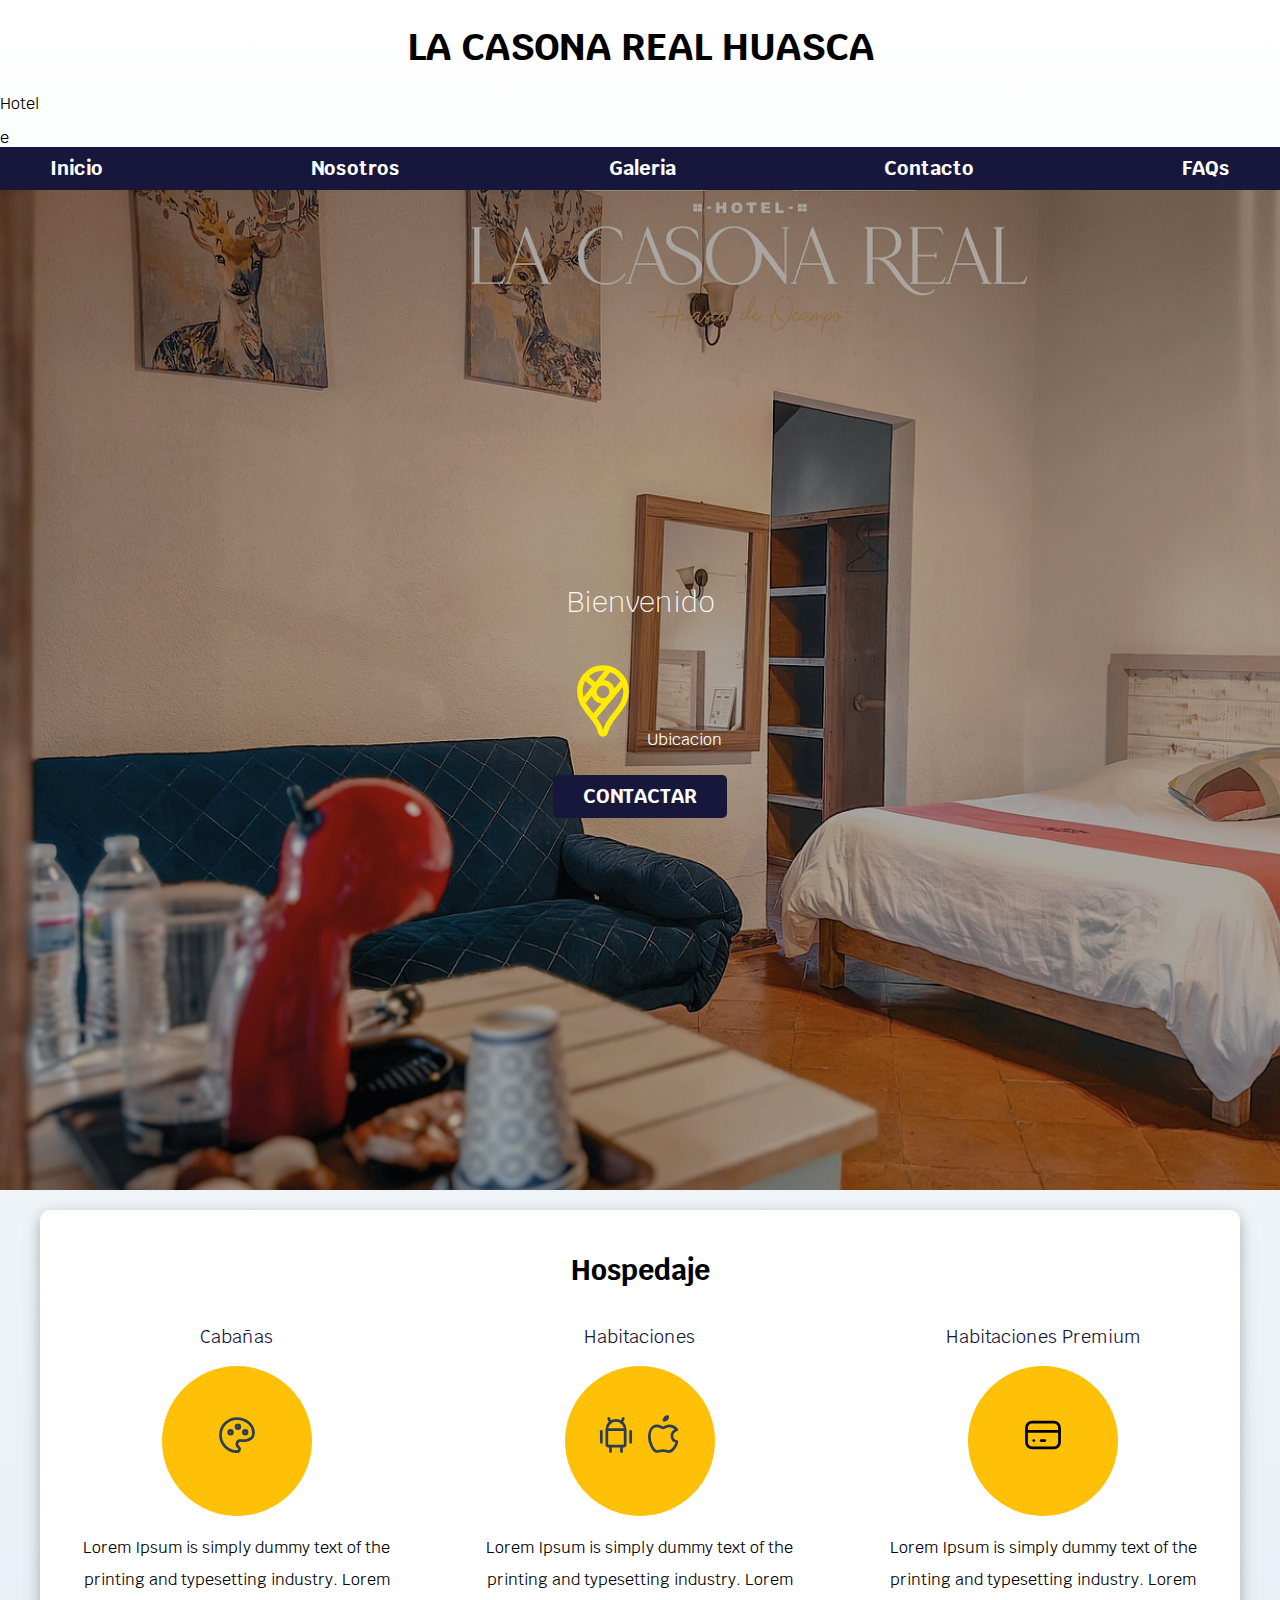
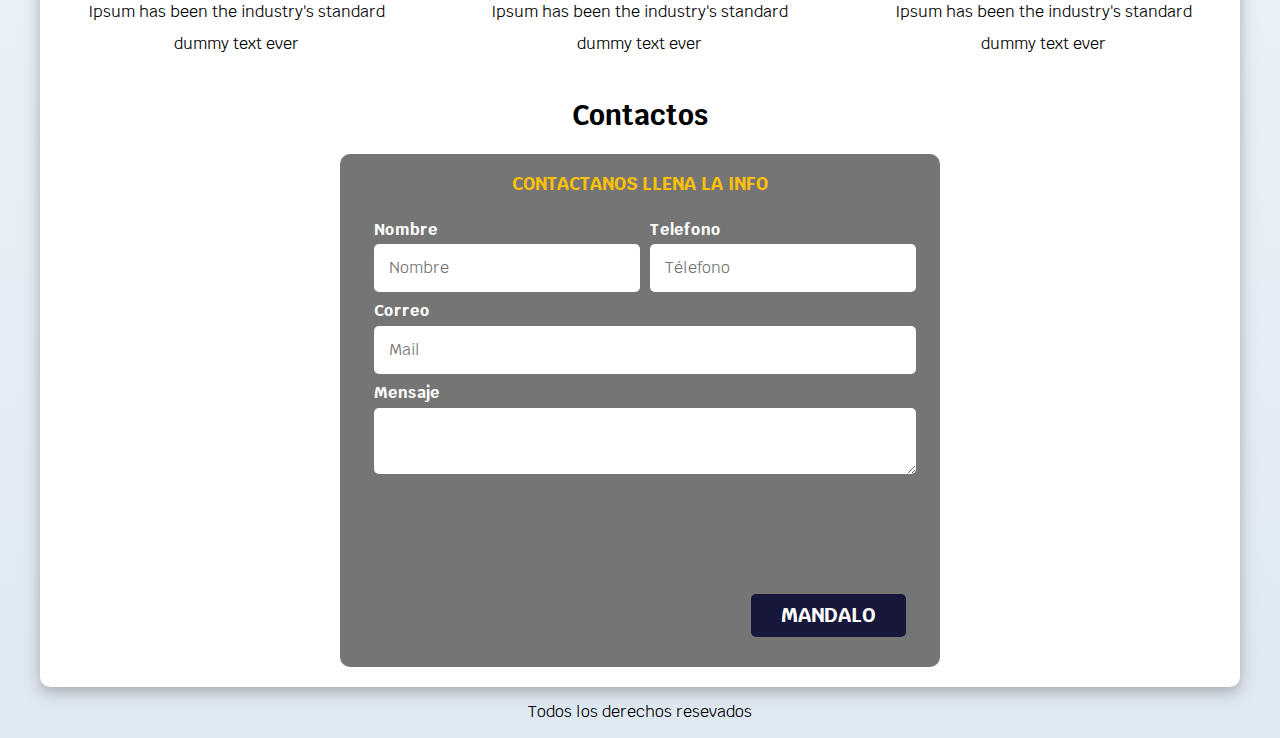
==== hotel/index.html @ 0df0839e "prmer" ====
<!DOCTYPE html>
<html lang="en">

<head>
    <meta charset="UTF-8">
    <meta name="viewport" content="width=device-width, initial-scale=1.0">
    <title>Diseñador Freelancer</title>
    <link rel="preload" href="normalice.css" as="style">
    <link rel="stylesheet" href="normalice.css">
    <link rel="preconnect" href="https://fonts.googleapis.com">
    <link rel="preconnect" href="https://fonts.gstatic.com" crossorigin>
    <link href="https://fonts.googleapis.com/css2?family=Krub:wght@400;700&display=swap" rel="stylesheet">
    <link rel="preload" href="css/stylo.css" as="style">
    <!-- para que cargue los estilos mas rapido -->
    <link rel="stylesheet" href="css/stylo.css">
    <link href="https://fonts.googleapis.com/css2?family=Krub:wght@400;700&display=swap" rel="stylesheet">

</head>

<body>
    <header>
        <h1 class="titulo">LA CASONA REAL HUASCA<span> </span></h1>
        <p>Hotel</p>e
    </header>
    <div class="nav-bg">
        <nav class="navegacion-principal contenedor">
            <a href="#">Inicio</a>
            <a href="Nosotros.html">Nosotros</a>
            <a href="#">Galeria</a>
            <a href="#">Contacto</a>
            <a href="">FAQs</a>
        </nav>
    </div>


    <section class="hero">
        <div class="contenido-hero">
            <h2 class="dist">Bienvenido</h2>
            <div class="ubicacion">
                <p><svg xmlns="http://www.w3.org/2000/svg" class="icon icon-tabler icon-tabler-brand-google-maps" width="88" height="88" viewBox="0 0 24 24" stroke-width="1.5" stroke="#ffec00" fill="none" stroke-linecap="round" stroke-linejoin="round">
                <path stroke="none" d="M0 0h24v24H0z" fill="none"/>
                <path d="M12 9.5m-2.5 0a2.5 2.5 0 1 0 5 0a2.5 2.5 0 1 0 -5 0" />
                <path d="M6.428 12.494l7.314 -9.252" />
                <path d="M10.002 7.935l-2.937 -2.545" />
                <path d="M17.693 6.593l-8.336 9.979" />
                <path d="M17.591 6.376c.472 .907 .715 1.914 .709 2.935a7.263 7.263 0 0 1 -.72 3.18a19.085 19.085 0 0 1 -2.089 3c-.784 .933 -1.49 1.93 -2.11 2.98c-.314 .62 -.568 1.27 -.757 1.938c-.121 .36 -.277 .591 -.622 .591c-.315 0 -.463 -.136 -.626 -.593a10.595 10.595 0 0 0 -.779 -1.978a18.18 18.18 0 0 0 -1.423 -2.091c-.877 -1.184 -2.179 -2.535 -2.853 -4.071a7.077 7.077 0 0 1 -.621 -2.967a6.226 6.226 0 0 1 1.476 -4.055a6.25 6.25 0 0 1 4.811 -2.245a6.462 6.462 0 0 1 1.918 .284a6.255 6.255 0 0 1 3.686 3.092z" />
              </svg>Ubicacion </p>
            </div>

            <a class="boton" href="#">Contactar</a>
        </div>

    </section>
    <div class="kim">
        <main class="contenedor sombra">

            <h2>Hospedaje</h2>
            <div class="servicios">
                <section class="servicio">
                    <h3>Cabañas</h3>
                    <div class="iconos">
                        <p><svg xmlns="http://www.w3.org/2000/svg" class="icon icon-tabler icon-tabler-palette" width="44" height="44" viewBox="0 0 24 24" stroke-width="1.5" stroke="#2c3e50" fill="none" stroke-linecap="round" stroke-linejoin="round">
                <path stroke="none" d="M0 0h24v24H0z" fill="none"/>
                <path d="M12 21a9 9 0 0 1 0 -18c4.97 0 9 3.582 9 8c0 1.06 -.474 2.078 -1.318 2.828c-.844 .75 -1.989 1.172 -3.182 1.172h-2.5a2 2 0 0 0 -1 3.75a1.3 1.3 0 0 1 -1 2.25" />
                <path d="M8.5 10.5m-1 0a1 1 0 1 0 2 0a1 1 0 1 0 -2 0" />
                <path d="M12.5 7.5m-1 0a1 1 0 1 0 2 0a1 1 0 1 0 -2 0" />
                <path d="M16.5 10.5m-1 0a1 1 0 1 0 2 0a1 1 0 1 0 -2 0" />
              </svg></p>
                    </div>
                    <p>Lorem Ipsum is simply dummy text of the printing and typesetting industry. Lorem Ipsum has been the industry's standard dummy text ever </p>
                </section>
                <section class="servicio">
                    <h3>Habitaciones</h3>
                    <div class="iconos">
                        <p><svg xmlns="http://www.w3.org/2000/svg" class="icon icon-tabler icon-tabler-brand-android" width="44" height="44" viewBox="0 0 24 24" stroke-width="1.5" stroke="#2c3e50" fill="none" stroke-linecap="round" stroke-linejoin="round">
                <path stroke="none" d="M0 0h24v24H0z" fill="none"/>
                <path d="M4 10l0 6" />
                <path d="M20 10l0 6" />
                <path d="M7 9h10v8a1 1 0 0 1 -1 1h-8a1 1 0 0 1 -1 -1v-8a5 5 0 0 1 10 0" />
                <path d="M8 3l1 2" />
                <path d="M16 3l-1 2" />
                <path d="M9 18l0 3" />
                <path d="M15 18l0 3" />
              </svg>

                            <svg xmlns="http://www.w3.org/2000/svg" class="icon icon-tabler icon-tabler-brand-apple" width="44" height="44" viewBox="0 0 24 24" stroke-width="1.5" stroke="#2c3e50" fill="none" stroke-linecap="round" stroke-linejoin="round">
                <path stroke="none" d="M0 0h24v24H0z" fill="none"/>
                <path d="M8.286 7.008c-3.216 0 -4.286 3.23 -4.286 5.92c0 3.229 2.143 8.072 4.286 8.072c1.165 -.05 1.799 -.538 3.214 -.538c1.406 0 1.607 .538 3.214 .538s4.286 -3.229 4.286 -5.381c-.03 -.011 -2.649 -.434 -2.679 -3.23c-.02 -2.335 2.589 -3.179 2.679 -3.228c-1.096 -1.606 -3.162 -2.113 -3.75 -2.153c-1.535 -.12 -3.032 1.077 -3.75 1.077c-.729 0 -2.036 -1.077 -3.214 -1.077z" />
                <path d="M12 4a2 2 0 0 0 2 -2a2 2 0 0 0 -2 2" />
              </svg>
                        </p>
                    </div>
                    <p>Lorem Ipsum is simply dummy text of the printing and typesetting industry. Lorem Ipsum has been the industry's standard dummy text ever </p>
                </section>
                <section class="servicio">
                    <h3>Habitaciones Premium</h3>
                    <div class="iconos">
                        <p><svg xmlns="http://www.w3.org/2000/svg" class="icon icon-tabler icon-tabler-credit-card" width="44" height="44" viewBox="0 0 24 24" stroke-width="1.5" stroke="#000000" fill="none" stroke-linecap="round" stroke-linejoin="round">
                <path stroke="none" d="M0 0h24v24H0z" fill="none"/>
                <path d="M3 5m0 3a3 3 0 0 1 3 -3h12a3 3 0 0 1 3 3v8a3 3 0 0 1 -3 3h-12a3 3 0 0 1 -3 -3z" />
                <path d="M3 10l18 0" />
                <path d="M7 15l.01 0" />
                <path d="M11 15l2 0" />
              </svg></p>
                    </div>
                    <p>Lorem Ipsum is simply dummy text of the printing and typesetting industry. Lorem Ipsum has been the industry's standard dummy text ever </p>
                </section>
            </div>


            <section>
                <h2>Contactos</h2>


                <form class="formulario">

                    <fieldset>
                        <legend>Contactanos llena la info</legend>
                        <div class="contenedor-campos">
                            <div class="campo">
                                <label>Nombre</label>
                                <input class="input-text" type="text" placeholder="Nombre">
                            </div>
                            <div class="campo">
                                <label>Telefono</label>
                                <input class="input-text" type="Number" placeholder="Télefono">
                            </div>
                            <div class="campo">
                                <label>Correo</label>
                                <input class="input-text" type="email" placeholder="Mail">
                            </div>
                            <div class="campo">

                                <label for="">Mensaje</label>
                                <textarea class="input-text"></textarea>
                            </div>

                        </div>
                        <div class="alinear-derecha flex">

                            <input class="boton w-100 " type="submit" value="Mandalo">
                            <!-- usando submit puedes hacer un  boton-->
                        </div>


                    </fieldset>

                </form>



            </section>

        </main>
    </div>

    <footer class="footer">
        <p>Todos los derechos resevados</p>
    </footer>


</body>

</html>
---- hotel/normalice.css ----
/*! normalize.css v8.0.1 | MIT License | github.com/necolas/normalize.css */


/* Document
   ========================================================================== */


/**
 * 1. Correct the line height in all browsers.
 * 2. Prevent adjustments of font size after orientation changes in iOS.
 */

html {
    line-height: 1.15;
    /* 1 */
    -webkit-text-size-adjust: 100%;
    /* 2 */
}


/* Sections
     ========================================================================== */


/**
   * Remove the margin in all browsers.
   */

body {
    margin: 0;
}


/**
   * Render the `main` element consistently in IE.
   */

main {
    display: block;
}


/**
   * Correct the font size and margin on `h1` elements within `section` and
   * `article` contexts in Chrome, Firefox, and Safari.
   */

h1 {
    font-size: 2em;
    margin: 0.67em 0;
}


/* Grouping content
     ========================================================================== */


/**
   * 1. Add the correct box sizing in Firefox.
   * 2. Show the overflow in Edge and IE.
   */

hr {
    box-sizing: content-box;
    /* 1 */
    height: 0;
    /* 1 */
    overflow: visible;
    /* 2 */
}


/**
   * 1. Correct the inheritance and scaling of font size in all browsers.
   * 2. Correct the odd `em` font sizing in all browsers.
   */

pre {
    font-family: monospace, monospace;
    /* 1 */
    font-size: 1em;
    /* 2 */
}


/* Text-level semantics
     ========================================================================== */


/**
   * Remove the gray background on active links in IE 10.
   */

a {
    background-color: transparent;
}


/**
   * 1. Remove the bottom border in Chrome 57-
   * 2. Add the correct text decoration in Chrome, Edge, IE, Opera, and Safari.
   */

abbr[title] {
    border-bottom: none;
    /* 1 */
    text-decoration: underline;
    /* 2 */
    text-decoration: underline dotted;
    /* 2 */
}


/**
   * Add the correct font weight in Chrome, Edge, and Safari.
   */

b,
strong {
    font-weight: bolder;
}


/**
   * 1. Correct the inheritance and scaling of font size in all browsers.
   * 2. Correct the odd `em` font sizing in all browsers.
   */

code,
kbd,
samp {
    font-family: monospace, monospace;
    /* 1 */
    font-size: 1em;
    /* 2 */
}


/**
   * Add the correct font size in all browsers.
   */

small {
    font-size: 80%;
}


/**
   * Prevent `sub` and `sup` elements from affecting the line height in
   * all browsers.
   */

sub,
sup {
    font-size: 75%;
    line-height: 0;
    position: relative;
    vertical-align: baseline;
}

sub {
    bottom: -0.25em;
}

sup {
    top: -0.5em;
}


/* Embedded content
     ========================================================================== */


/**
   * Remove the border on images inside links in IE 10.
   */

img {
    border-style: none;
}


/* Forms
     ========================================================================== */


/**
   * 1. Change the font styles in all browsers.
   * 2. Remove the margin in Firefox and Safari.
   */

button,
input,
optgroup,
select,
textarea {
    font-family: inherit;
    /* 1 */
    font-size: 100%;
    /* 1 */
    line-height: 1.15;
    /* 1 */
    margin: 0;
    /* 2 */
}


/**
   * Show the overflow in IE.
   * 1. Show the overflow in Edge.
   */

button,
input {
    /* 1 */
    overflow: visible;
}


/**
   * Remove the inheritance of text transform in Edge, Firefox, and IE.
   * 1. Remove the inheritance of text transform in Firefox.
   */

button,
select {
    /* 1 */
    text-transform: none;
}


/**
   * Correct the inability to style clickable types in iOS and Safari.
   */

button,
[type="button"],
[type="reset"],
[type="submit"] {
    -webkit-appearance: button;
}


/**
   * Remove the inner border and padding in Firefox.
   */

button::-moz-focus-inner,
[type="button"]::-moz-focus-inner,
[type="reset"]::-moz-focus-inner,
[type="submit"]::-moz-focus-inner {
    border-style: none;
    padding: 0;
}


/**
   * Restore the focus styles unset by the previous rule.
   */

button:-moz-focusring,
[type="button"]:-moz-focusring,
[type="reset"]:-moz-focusring,
[type="submit"]:-moz-focusring {
    outline: 1px dotted ButtonText;
}


/**
   * Correct the padding in Firefox.
   */

fieldset {
    padding: 0.35em 0.75em 0.625em;
}


/**
   * 1. Correct the text wrapping in Edge and IE.
   * 2. Correct the color inheritance from `fieldset` elements in IE.
   * 3. Remove the padding so developers are not caught out when they zero out
   *    `fieldset` elements in all browsers.
   */

legend {
    box-sizing: border-box;
    /* 1 */
    color: inherit;
    /* 2 */
    display: table;
    /* 1 */
    max-width: 100%;
    /* 1 */
    padding: 0;
    /* 3 */
    white-space: normal;
    /* 1 */
}


/**
   * Add the correct vertical alignment in Chrome, Firefox, and Opera.
   */

progress {
    vertical-align: baseline;
}


/**
   * Remove the default vertical scrollbar in IE 10+.
   */

textarea {
    overflow: auto;
}


/**
   * 1. Add the correct box sizing in IE 10.
   * 2. Remove the padding in IE 10.
   */

[type="checkbox"],
[type="radio"] {
    box-sizing: border-box;
    /* 1 */
    padding: 0;
    /* 2 */
}


/**
   * Correct the cursor style of increment and decrement buttons in Chrome.
   */

[type="number"]::-webkit-inner-spin-button,
[type="number"]::-webkit-outer-spin-button {
    height: auto;
}


/**
   * 1. Correct the odd appearance in Chrome and Safari.
   * 2. Correct the outline style in Safari.
   */

[type="search"] {
    -webkit-appearance: textfield;
    /* 1 */
    outline-offset: -2px;
    /* 2 */
}


/**
   * Remove the inner padding in Chrome and Safari on macOS.
   */

[type="search"]::-webkit-search-decoration {
    -webkit-appearance: none;
}


/**
   * 1. Correct the inability to style clickable types in iOS and Safari.
   * 2. Change font properties to `inherit` in Safari.
   */

 ::-webkit-file-upload-button {
    -webkit-appearance: button;
    /* 1 */
    font: inherit;
    /* 2 */
}


/* Interactive
     ========================================================================== */


/*
   * Add the correct display in Edge, IE 10+, and Firefox.
   */

details {
    display: block;
}


/*
   * Add the correct display in all browsers.
   */

summary {
    display: list-item;
}


/* Misc
     ========================================================================== */


/**
   * Add the correct display in IE 10+.
   */

template {
    display: none;
}


/**
   * Add the correct display in IE 10.
   */

[hidden] {
    display: none;
}
---- hotel/normalice.css ----
/*! normalize.css v8.0.1 | MIT License | github.com/necolas/normalize.css */


/* Document
   ========================================================================== */


/**
 * 1. Correct the line height in all browsers.
 * 2. Prevent adjustments of font size after orientation changes in iOS.
 */

html {
    line-height: 1.15;
    /* 1 */
    -webkit-text-size-adjust: 100%;
    /* 2 */
}


/* Sections
     ========================================================================== */


/**
   * Remove the margin in all browsers.
   */

body {
    margin: 0;
}


/**
   * Render the `main` element consistently in IE.
   */

main {
    display: block;
}


/**
   * Correct the font size and margin on `h1` elements within `section` and
   * `article` contexts in Chrome, Firefox, and Safari.
   */

h1 {
    font-size: 2em;
    margin: 0.67em 0;
}


/* Grouping content
     ========================================================================== */


/**
   * 1. Add the correct box sizing in Firefox.
   * 2. Show the overflow in Edge and IE.
   */

hr {
    box-sizing: content-box;
    /* 1 */
    height: 0;
    /* 1 */
    overflow: visible;
    /* 2 */
}


/**
   * 1. Correct the inheritance and scaling of font size in all browsers.
   * 2. Correct the odd `em` font sizing in all browsers.
   */

pre {
    font-family: monospace, monospace;
    /* 1 */
    font-size: 1em;
    /* 2 */
}


/* Text-level semantics
     ========================================================================== */


/**
   * Remove the gray background on active links in IE 10.
   */

a {
    background-color: transparent;
}


/**
   * 1. Remove the bottom border in Chrome 57-
   * 2. Add the correct text decoration in Chrome, Edge, IE, Opera, and Safari.
   */

abbr[title] {
    border-bottom: none;
    /* 1 */
    text-decoration: underline;
    /* 2 */
    text-decoration: underline dotted;
    /* 2 */
}


/**
   * Add the correct font weight in Chrome, Edge, and Safari.
   */

b,
strong {
    font-weight: bolder;
}


/**
   * 1. Correct the inheritance and scaling of font size in all browsers.
   * 2. Correct the odd `em` font sizing in all browsers.
   */

code,
kbd,
samp {
    font-family: monospace, monospace;
    /* 1 */
    font-size: 1em;
    /* 2 */
}


/**
   * Add the correct font size in all browsers.
   */

small {
    font-size: 80%;
}


/**
   * Prevent `sub` and `sup` elements from affecting the line height in
   * all browsers.
   */

sub,
sup {
    font-size: 75%;
    line-height: 0;
    position: relative;
    vertical-align: baseline;
}

sub {
    bottom: -0.25em;
}

sup {
    top: -0.5em;
}


/* Embedded content
     ========================================================================== */


/**
   * Remove the border on images inside links in IE 10.
   */

img {
    border-style: none;
}


/* Forms
     ========================================================================== */


/**
   * 1. Change the font styles in all browsers.
   * 2. Remove the margin in Firefox and Safari.
   */

button,
input,
optgroup,
select,
textarea {
    font-family: inherit;
    /* 1 */
    font-size: 100%;
    /* 1 */
    line-height: 1.15;
    /* 1 */
    margin: 0;
    /* 2 */
}


/**
   * Show the overflow in IE.
   * 1. Show the overflow in Edge.
   */

button,
input {
    /* 1 */
    overflow: visible;
}


/**
   * Remove the inheritance of text transform in Edge, Firefox, and IE.
   * 1. Remove the inheritance of text transform in Firefox.
   */

button,
select {
    /* 1 */
    text-transform: none;
}


/**
   * Correct the inability to style clickable types in iOS and Safari.
   */

button,
[type="button"],
[type="reset"],
[type="submit"] {
    -webkit-appearance: button;
}


/**
   * Remove the inner border and padding in Firefox.
   */

button::-moz-focus-inner,
[type="button"]::-moz-focus-inner,
[type="reset"]::-moz-focus-inner,
[type="submit"]::-moz-focus-inner {
    border-style: none;
    padding: 0;
}


/**
   * Restore the focus styles unset by the previous rule.
   */

button:-moz-focusring,
[type="button"]:-moz-focusring,
[type="reset"]:-moz-focusring,
[type="submit"]:-moz-focusring {
    outline: 1px dotted ButtonText;
}


/**
   * Correct the padding in Firefox.
   */

fieldset {
    padding: 0.35em 0.75em 0.625em;
}


/**
   * 1. Correct the text wrapping in Edge and IE.
   * 2. Correct the color inheritance from `fieldset` elements in IE.
   * 3. Remove the padding so developers are not caught out when they zero out
   *    `fieldset` elements in all browsers.
   */

legend {
    box-sizing: border-box;
    /* 1 */
    color: inherit;
    /* 2 */
    display: table;
    /* 1 */
    max-width: 100%;
    /* 1 */
    padding: 0;
    /* 3 */
    white-space: normal;
    /* 1 */
}


/**
   * Add the correct vertical alignment in Chrome, Firefox, and Opera.
   */

progress {
    vertical-align: baseline;
}


/**
   * Remove the default vertical scrollbar in IE 10+.
   */

textarea {
    overflow: auto;
}


/**
   * 1. Add the correct box sizing in IE 10.
   * 2. Remove the padding in IE 10.
   */

[type="checkbox"],
[type="radio"] {
    box-sizing: border-box;
    /* 1 */
    padding: 0;
    /* 2 */
}


/**
   * Correct the cursor style of increment and decrement buttons in Chrome.
   */

[type="number"]::-webkit-inner-spin-button,
[type="number"]::-webkit-outer-spin-button {
    height: auto;
}


/**
   * 1. Correct the odd appearance in Chrome and Safari.
   * 2. Correct the outline style in Safari.
   */

[type="search"] {
    -webkit-appearance: textfield;
    /* 1 */
    outline-offset: -2px;
    /* 2 */
}


/**
   * Remove the inner padding in Chrome and Safari on macOS.
   */

[type="search"]::-webkit-search-decoration {
    -webkit-appearance: none;
}


/**
   * 1. Correct the inability to style clickable types in iOS and Safari.
   * 2. Change font properties to `inherit` in Safari.
   */

 ::-webkit-file-upload-button {
    -webkit-appearance: button;
    /* 1 */
    font: inherit;
    /* 2 */
}


/* Interactive
     ========================================================================== */


/*
   * Add the correct display in Edge, IE 10+, and Firefox.
   */

details {
    display: block;
}


/*
   * Add the correct display in all browsers.
   */

summary {
    display: list-item;
}


/* Misc
     ========================================================================== */


/**
   * Add the correct display in IE 10+.
   */

template {
    display: none;
}


/**
   * Add the correct display in IE 10.
   */

[hidden] {
    display: none;
}
---- hotel/css/stylo.css ----
:root {
    --blanco: #ffffff;
    --oscuro: #212121;
    --primario: #FFC107;
    --secundario: hwb(240 9% 77%);
    --gris: #757575;
    /**paleta de colores para ser usada de manera mas  facil
    en lo proyectos**/
}


/** .krub-regular {
    font-family: "Krub", sans-serif;
    font-weight: 400;
    font-style: normal;
}

.krub-bold {
    font-family: "Krub", sans-serif;
    font-weight: 700;
    font-style: normal;
}
    **/

html {
    font-size: 62.5%;
    box-sizing: border-box;
    scroll-snap-type: Y mandatory;
}


/** snap navegation**/

.servicios,
.navegacion-principal,
.formulario {
    scroll-snap-align: center;
    scroll-snap-stop: always;
}

*,
*:before,
*:after {
    box-sizing: inherit;
}

body {
    font-size: 16px;
    /* 1rem =10px*/
    font-family: "Krub", sans-serif;
    background-image: linear-gradient(to top, #DFE9F3 0%, var(--blanco)100%);
    /*Degradadode color to top*/
}

h1 {
    font-size: 3.8rem;
}

h2 {
    font-size: 2.8rem;
}

h3 {
    font-size: 1.8rem;
}

h1,
h2,
h3 {
    text-align: center;
}

.boton {
    background-color: var(--secundario);
    color: var(--blanco);
    text-decoration: none;
    padding: 1rem 3rem;
    margin-top: 1rem;
    font-size: 2rem;
    text-transform: uppercase;
    /**para  cambiar  de minisculas a mayusculas**/
    font-weight: bold;
    border-radius: .5rem;
    width: 90%;
    text-align: center;
    border: none;
}

.boton:hover {
    cursor: pointer
}

@media (min-width:768px) {
    .boton {
        width: auto;
    }
    /** para aque el boton  se ajuste en el repositorios**/
}

.sombra {
    -webkit-box-shadow: 0px 5px 15px 0px rgba(112, 112, 112, 0.54);
    -moz-box-shadow: 0px 5px 15px 0px rgba(112, 112, 112, 0.54);
    box-shadow: 0px 5px 15px 0px rgba(112, 112, 112, 0.54);
    background-color: var(--blanco);
    padding: 2rem;
    border-radius: 1rem;
}

.titulo span {
    font-size: 2rem;
}


/** utilidades**/

.w-100 {
    width: 100%;
}

@media (min-width: 768px) {
    .w-100 {
        width: auto;
    }
}

.flex {
    display: flex;
}

.alinear-derecha {
    justify-content: flex-end;
}

.nav-bg {
    background-color: var(--secundario);
}

.contenedor {
    max-width: 120rem;
    /* si incluyes el "max" a width y lo dejamos asi  va ayudar a ajustar el */
    margin: 0 auto;
}

.navegacion-principal {
    display: flex;
    flex-direction: column;
    justify-content: space-between;
}

@media (min-width:768px) {
    .navegacion-principal {
        flex-direction: row;
    }
}

.navegacion-principal a {
    display: block;
    text-align: center;
    color: var(--blanco);
    text-decoration: none;
    font-size: 2rem;
    font-weight: 700;
    padding: 1rem;
}

.navegacion-principal a:hover {
    background-color: var(--primario);
    padding: 1rem;
    color: var(--oscuro);
}

.dist {
    text-align: center;
    font-family: "Krub", sans-serif;
    font-weight: 200;
}

.hero {
    background-image: url(../img/hotel-two.jpg);
    background-repeat: no-repeat;
    /*no se repita la imagen*/
    background-size: cover;
    /*para que tome el ancho de imagen*/
    height: 450px;
    height: 1000px;
    position: relative;
    margin-bottom: 2rem;
}

.contenido-hero {
    position: absolute;
    background-color: rgba(0, 0, 0, .3);
    /**Anterior( etiequeta que  da la transparencia de )**/
    background-color: rgb(0 0 0 /30%);
    /*es nueva forma aunque no muy esable porque es nueva la herramienta*/
    width: 100%;
    height: 100%;
    display: flex;
    flex-direction: column;
    align-items: center;
    justify-content: center;
}

.contenido-hero p,
.contenido-hero h2 {
    color: var(--blanco);
}

.ubicacion {
    display: flex;
    align-items: flex-end;
    /**alinea hacia abajo**/
}


/** servicios **/

@media (min-width: 768px) {
    .servicios {
        display: grid;
        grid-template-columns: repeat(3, 1fr);
        column-gap: 5rem;
    }
}

.servicio {
    display: flex;
    flex-direction: column;
    align-items: center;
}

.servicio h3 {
    color: var(--secundario);
    font-weight: normal;
}

.servicio p {
    line-height: 2;
    text-align: center;
}

.servicio .iconos {
    height: 15rem;
    width: 15rem;
    background-color: var(--primario);
    border-radius: 50%;
    display: flex;
    justify-content: space-evenly;
    align-items: center;
}


/** formulario**/

.formulario {
    background-color: var(--gris);
    width: min(60rem, 100%);
    margin: 0 auto;
    padding: 2rem;
    border-radius: 1rem;
}

.formulario fieldset {
    border: none;
}

.formulario legend {
    text-align: center;
    color: var(--primario);
    font-size: 1.8rem;
    font-weight: 700;
    text-transform: uppercase;
    margin-bottom: 2rem;
}

@media (min-width: 768px) {
    .contenedor-campos {
        display: grid;
        grid-template-columns: 50% 50%;
        grid-template-rows: auto auto 20rem;
        column-gap: 1rem;
    }
    .campo:nth-child(3),
    .campo:nth-child(4) {
        grid-column: 1/3;
    }
}

.campo {
    margin-bottom: 1rem;
}

.campo label {
    color: var(--blanco);
    font-weight: bold;
    margin-bottom: .5rem;
    display: block;
}

.input-text {
    width: 100%;
    border: none;
    padding: 1.5rem;
    border-radius: .5rem;
}

.input-d .boton {
    width: 100%;
}

.footer {
    text-align: center;
}
---- hotel/css/stylo.css ----
:root {
    --blanco: #ffffff;
    --oscuro: #212121;
    --primario: #FFC107;
    --secundario: hwb(240 9% 77%);
    --gris: #757575;
    /**paleta de colores para ser usada de manera mas  facil
    en lo proyectos**/
}


/** .krub-regular {
    font-family: "Krub", sans-serif;
    font-weight: 400;
    font-style: normal;
}

.krub-bold {
    font-family: "Krub", sans-serif;
    font-weight: 700;
    font-style: normal;
}
    **/

html {
    font-size: 62.5%;
    box-sizing: border-box;
    scroll-snap-type: Y mandatory;
}


/** snap navegation**/

.servicios,
.navegacion-principal,
.formulario {
    scroll-snap-align: center;
    scroll-snap-stop: always;
}

*,
*:before,
*:after {
    box-sizing: inherit;
}

body {
    font-size: 16px;
    /* 1rem =10px*/
    font-family: "Krub", sans-serif;
    background-image: linear-gradient(to top, #DFE9F3 0%, var(--blanco)100%);
    /*Degradadode color to top*/
}

h1 {
    font-size: 3.8rem;
}

h2 {
    font-size: 2.8rem;
}

h3 {
    font-size: 1.8rem;
}

h1,
h2,
h3 {
    text-align: center;
}

.boton {
    background-color: var(--secundario);
    color: var(--blanco);
    text-decoration: none;
    padding: 1rem 3rem;
    margin-top: 1rem;
    font-size: 2rem;
    text-transform: uppercase;
    /**para  cambiar  de minisculas a mayusculas**/
    font-weight: bold;
    border-radius: .5rem;
    width: 90%;
    text-align: center;
    border: none;
}

.boton:hover {
    cursor: pointer
}

@media (min-width:768px) {
    .boton {
        width: auto;
    }
    /** para aque el boton  se ajuste en el repositorios**/
}

.sombra {
    -webkit-box-shadow: 0px 5px 15px 0px rgba(112, 112, 112, 0.54);
    -moz-box-shadow: 0px 5px 15px 0px rgba(112, 112, 112, 0.54);
    box-shadow: 0px 5px 15px 0px rgba(112, 112, 112, 0.54);
    background-color: var(--blanco);
    padding: 2rem;
    border-radius: 1rem;
}

.titulo span {
    font-size: 2rem;
}


/** utilidades**/

.w-100 {
    width: 100%;
}

@media (min-width: 768px) {
    .w-100 {
        width: auto;
    }
}

.flex {
    display: flex;
}

.alinear-derecha {
    justify-content: flex-end;
}

.nav-bg {
    background-color: var(--secundario);
}

.contenedor {
    max-width: 120rem;
    /* si incluyes el "max" a width y lo dejamos asi  va ayudar a ajustar el */
    margin: 0 auto;
}

.navegacion-principal {
    display: flex;
    flex-direction: column;
    justify-content: space-between;
}

@media (min-width:768px) {
    .navegacion-principal {
        flex-direction: row;
    }
}

.navegacion-principal a {
    display: block;
    text-align: center;
    color: var(--blanco);
    text-decoration: none;
    font-size: 2rem;
    font-weight: 700;
    padding: 1rem;
}

.navegacion-principal a:hover {
    background-color: var(--primario);
    padding: 1rem;
    color: var(--oscuro);
}

.dist {
    text-align: center;
    font-family: "Krub", sans-serif;
    font-weight: 200;
}

.hero {
    background-image: url(../img/hotel-two.jpg);
    background-repeat: no-repeat;
    /*no se repita la imagen*/
    background-size: cover;
    /*para que tome el ancho de imagen*/
    height: 450px;
    height: 1000px;
    position: relative;
    margin-bottom: 2rem;
}

.contenido-hero {
    position: absolute;
    background-color: rgba(0, 0, 0, .3);
    /**Anterior( etiequeta que  da la transparencia de )**/
    background-color: rgb(0 0 0 /30%);
    /*es nueva forma aunque no muy esable porque es nueva la herramienta*/
    width: 100%;
    height: 100%;
    display: flex;
    flex-direction: column;
    align-items: center;
    justify-content: center;
}

.contenido-hero p,
.contenido-hero h2 {
    color: var(--blanco);
}

.ubicacion {
    display: flex;
    align-items: flex-end;
    /**alinea hacia abajo**/
}


/** servicios **/

@media (min-width: 768px) {
    .servicios {
        display: grid;
        grid-template-columns: repeat(3, 1fr);
        column-gap: 5rem;
    }
}

.servicio {
    display: flex;
    flex-direction: column;
    align-items: center;
}

.servicio h3 {
    color: var(--secundario);
    font-weight: normal;
}

.servicio p {
    line-height: 2;
    text-align: center;
}

.servicio .iconos {
    height: 15rem;
    width: 15rem;
    background-color: var(--primario);
    border-radius: 50%;
    display: flex;
    justify-content: space-evenly;
    align-items: center;
}


/** formulario**/

.formulario {
    background-color: var(--gris);
    width: min(60rem, 100%);
    margin: 0 auto;
    padding: 2rem;
    border-radius: 1rem;
}

.formulario fieldset {
    border: none;
}

.formulario legend {
    text-align: center;
    color: var(--primario);
    font-size: 1.8rem;
    font-weight: 700;
    text-transform: uppercase;
    margin-bottom: 2rem;
}

@media (min-width: 768px) {
    .contenedor-campos {
        display: grid;
        grid-template-columns: 50% 50%;
        grid-template-rows: auto auto 20rem;
        column-gap: 1rem;
    }
    .campo:nth-child(3),
    .campo:nth-child(4) {
        grid-column: 1/3;
    }
}

.campo {
    margin-bottom: 1rem;
}

.campo label {
    color: var(--blanco);
    font-weight: bold;
    margin-bottom: .5rem;
    display: block;
}

.input-text {
    width: 100%;
    border: none;
    padding: 1.5rem;
    border-radius: .5rem;
}

.input-d .boton {
    width: 100%;
}

.footer {
    text-align: center;
}
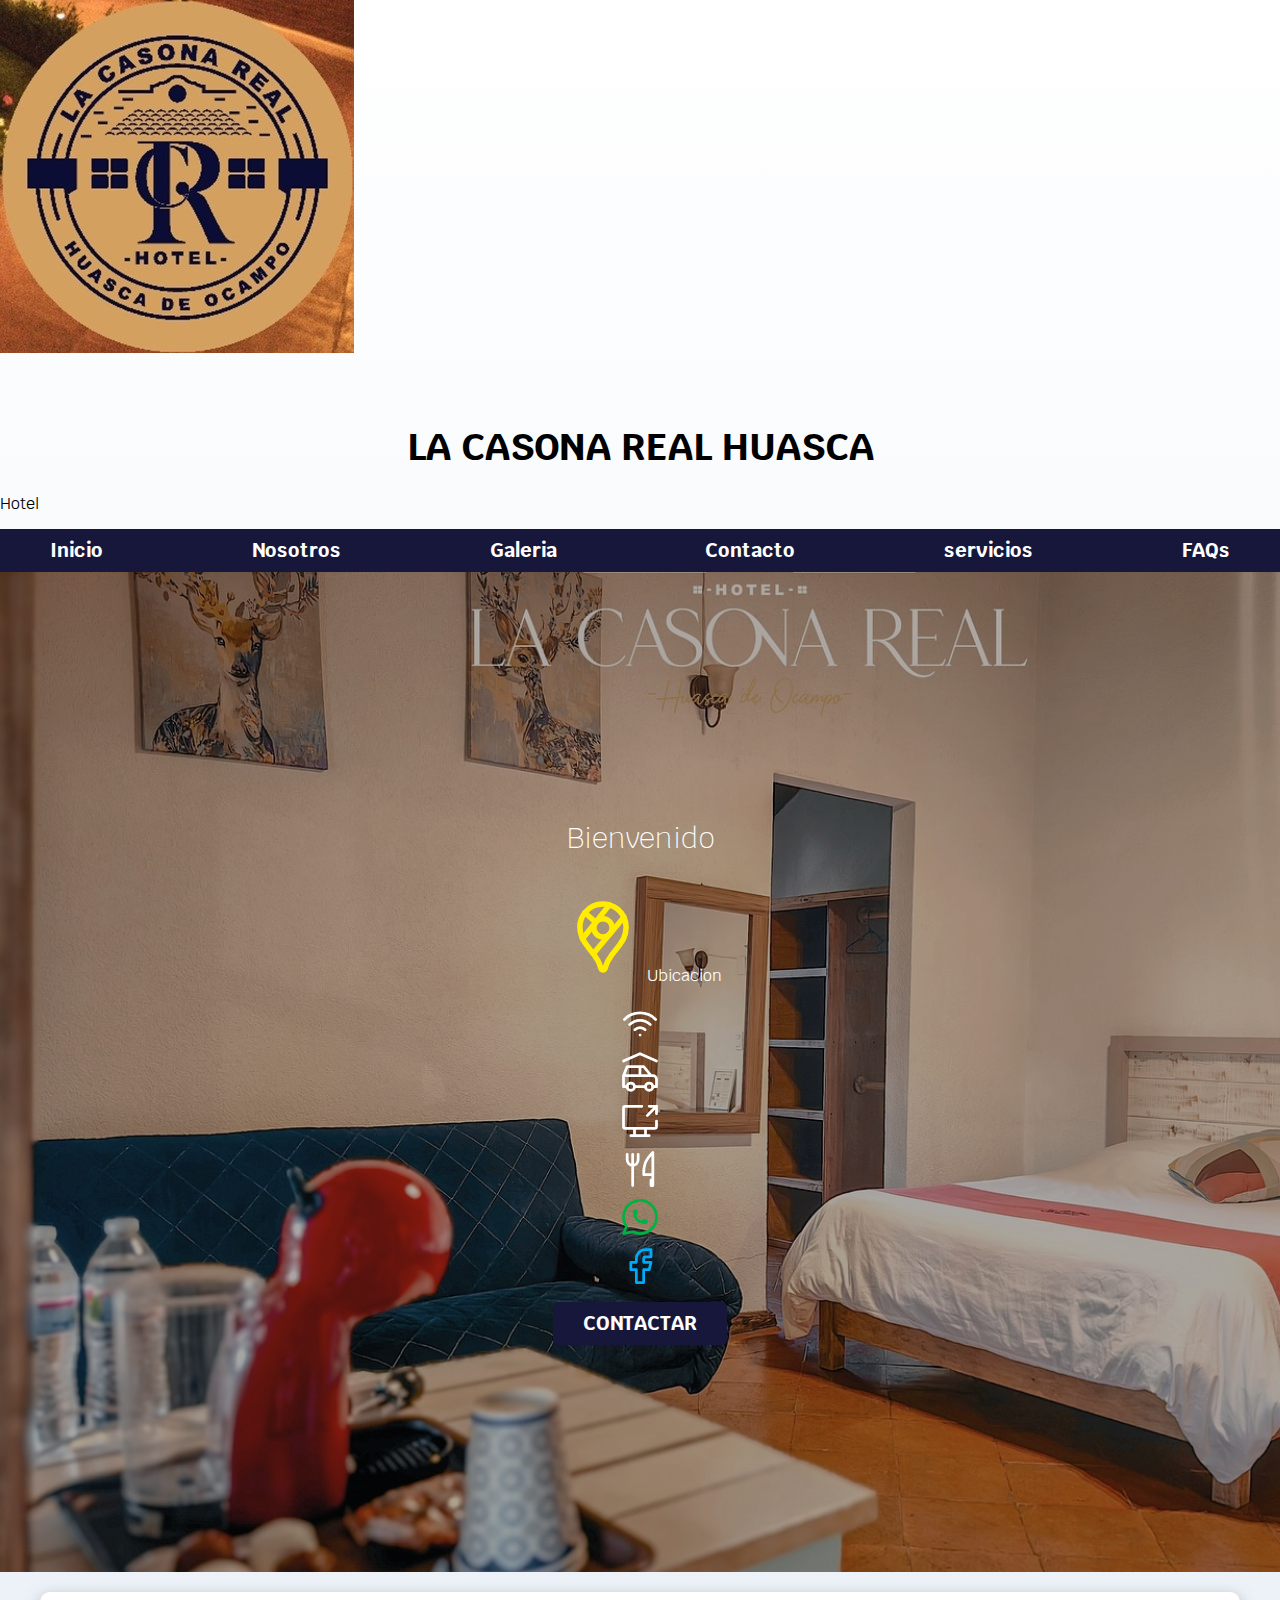
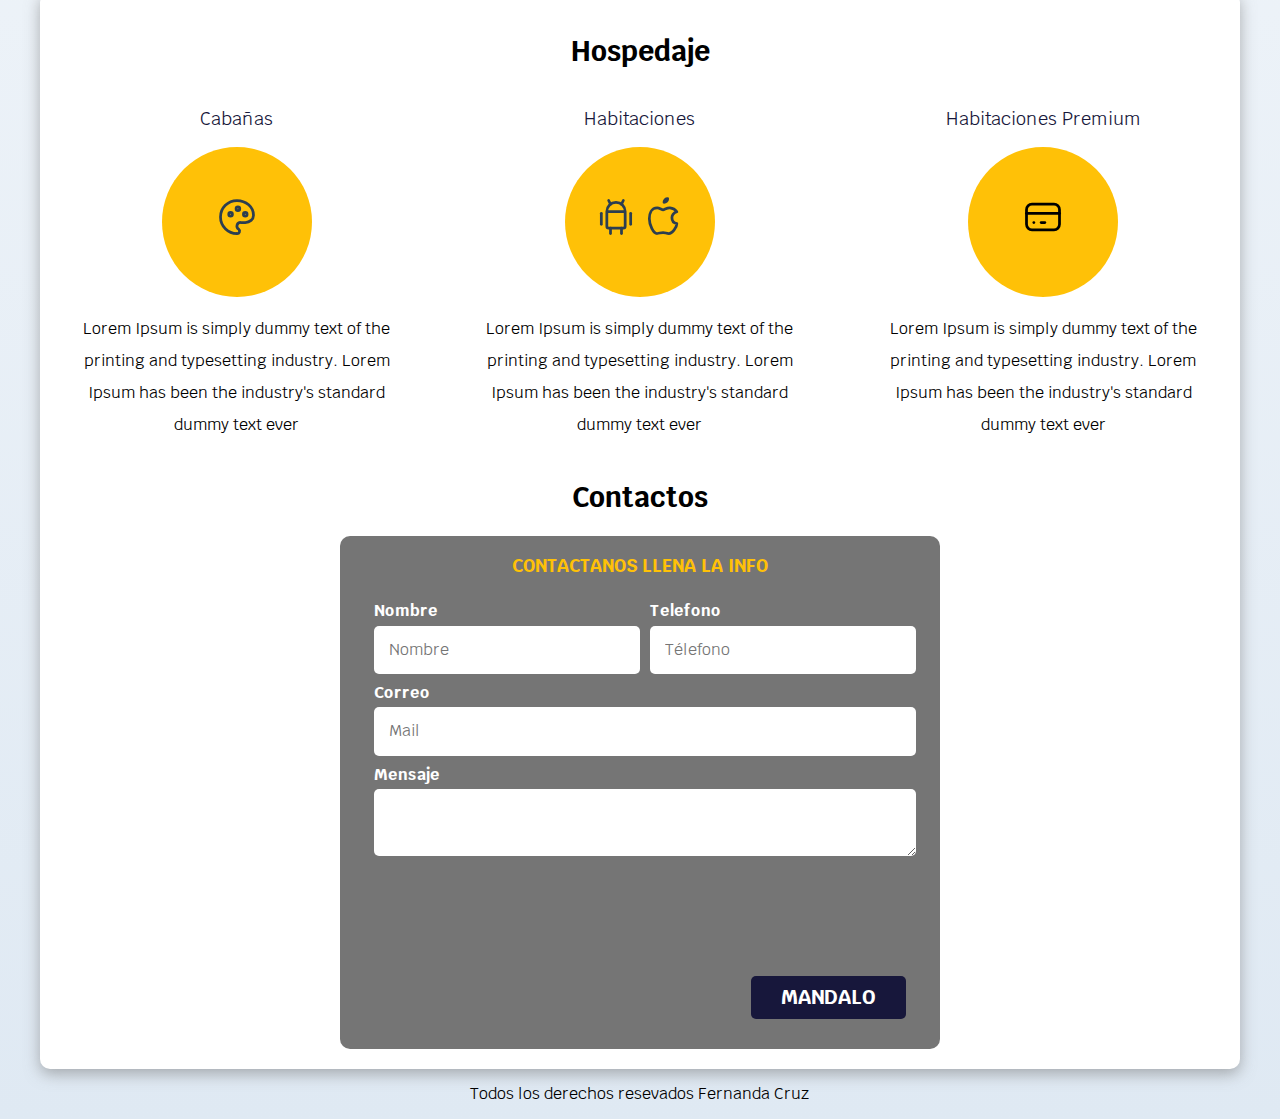
==== commit af00704a: "subiendo" ====
--- a/hotel/index.html
+++ b/hotel/index.html
@@ -19,8 +19,13 @@
 
 <body>
     <header>
+        <div class="logo">
+            <img src="img/logo.jpg" />
+        </div>
+
+
         <h1 class="titulo">LA CASONA REAL HUASCA<span> </span></h1>
-        <p>Hotel</p>e
+        <p>Hotel</p>
     </header>
     <div class="nav-bg">
         <nav class="navegacion-principal contenedor">
@@ -28,6 +33,9 @@
             <a href="Nosotros.html">Nosotros</a>
             <a href="#">Galeria</a>
             <a href="#">Contacto</a>
+            <a href="#">servicios</a>
+
+
             <a href="">FAQs</a>
         </nav>
     </div>
@@ -46,6 +54,54 @@
                 <path d="M17.591 6.376c.472 .907 .715 1.914 .709 2.935a7.263 7.263 0 0 1 -.72 3.18a19.085 19.085 0 0 1 -2.089 3c-.784 .933 -1.49 1.93 -2.11 2.98c-.314 .62 -.568 1.27 -.757 1.938c-.121 .36 -.277 .591 -.622 .591c-.315 0 -.463 -.136 -.626 -.593a10.595 10.595 0 0 0 -.779 -1.978a18.18 18.18 0 0 0 -1.423 -2.091c-.877 -1.184 -2.179 -2.535 -2.853 -4.071a7.077 7.077 0 0 1 -.621 -2.967a6.226 6.226 0 0 1 1.476 -4.055a6.25 6.25 0 0 1 4.811 -2.245a6.462 6.462 0 0 1 1.918 .284a6.255 6.255 0 0 1 3.686 3.092z" />
               </svg>Ubicacion </p>
             </div>
+            <div class="iconos">
+                <div><svg xmlns="http://www.w3.org/2000/svg" class="icon icon-tabler icon-tabler-wifi" width="44" height="44" viewBox="0 0 24 24" stroke-width="1.5" stroke="white" fill="none" stroke-linecap="round" stroke-linejoin="round">
+                <path stroke="none" d="M0 0h24v24H0z" fill="none"/>
+                <path d="M12 18l.01 0" />
+                <path d="M9.172 15.172a4 4 0 0 1 5.656 0" />
+                <path d="M6.343 12.343a8 8 0 0 1 11.314 0" />
+                <path d="M3.515 9.515c4.686 -4.687 12.284 -4.687 17 0" />
+              </svg></div>
+                <div>
+                    <svg xmlns="http://www.w3.org/2000/svg" class="icon icon-tabler icon-tabler-car-garage" width="44" height="44" viewBox="0 0 24 24" stroke-width="1.5" stroke="#ffffff" fill="none" stroke-linecap="round" stroke-linejoin="round">
+                        <path stroke="none" d="M0 0h24v24H0z" fill="none"/>
+                        <path d="M5 20a2 2 0 1 0 4 0a2 2 0 0 0 -4 0" />
+                        <path d="M15 20a2 2 0 1 0 4 0a2 2 0 0 0 -4 0" />
+                        <path d="M5 20h-2v-6l2 -5h9l4 5h1a2 2 0 0 1 2 2v4h-2m-4 0h-6m-6 -6h15m-6 0v-5" />
+                        <path d="M3 6l9 -4l9 4" />
+                      </svg>
+
+                </div>
+                <div>
+                    <svg xmlns="http://www.w3.org/2000/svg" class="icon icon-tabler icon-tabler-screen-share" width="44" height="44" viewBox="0 0 24 24" stroke-width="1.5" stroke="#ffffff" fill="none" stroke-linecap="round" stroke-linejoin="round">
+                        <path stroke="none" d="M0 0h24v24H0z" fill="none"/>
+                        <path d="M21 12v3a1 1 0 0 1 -1 1h-16a1 1 0 0 1 -1 -1v-10a1 1 0 0 1 1 -1h9" />
+                        <path d="M7 20l10 0" />
+                        <path d="M9 16l0 4" />
+                        <path d="M15 16l0 4" />
+                        <path d="M17 4h4v4" />
+                        <path d="M16 9l5 -5" />
+                      </svg>
+                </div>
+                <div>
+                    <svg xmlns="http://www.w3.org/2000/svg" class="icon icon-tabler icon-tabler-tools-kitchen-2" width="44" height="44" viewBox="0 0 24 24" stroke-width="1.5" stroke="#ffffff" fill="none" stroke-linecap="round" stroke-linejoin="round">
+                        <path stroke="none" d="M0 0h24v24H0z" fill="none"/>
+                        <path d="M19 3v12h-5c-.023 -3.681 .184 -7.406 5 -12zm0 12v6h-1v-3m-10 -14v17m-3 -17v3a3 3 0 1 0 6 0v-3" />
+                      </svg>
+                </div>
+                <div><svg xmlns="http://www.w3.org/2000/svg" class="icon icon-tabler icon-tabler-brand-whatsapp" width="44" height="44" viewBox="0 0 24 24" stroke-width="1.5" stroke="#00b341" fill="none" stroke-linecap="round" stroke-linejoin="round">
+                    <path stroke="none" d="M0 0h24v24H0z" fill="none"/>
+                    <path d="M3 21l1.65 -3.8a9 9 0 1 1 3.4 2.9l-5.05 .9" />
+                    <path d="M9 10a.5 .5 0 0 0 1 0v-1a.5 .5 0 0 0 -1 0v1a5 5 0 0 0 5 5h1a.5 .5 0 0 0 0 -1h-1a.5 .5 0 0 0 0 1" />
+                  </svg></div>
+                <div>
+                    <svg xmlns="http://www.w3.org/2000/svg" class="icon icon-tabler icon-tabler-brand-facebook" width="44" height="44" viewBox="0 0 24 24" stroke-width="1.5" stroke="#00abfb" fill="none" stroke-linecap="round" stroke-linejoin="round">
+                        <path stroke="none" d="M0 0h24v24H0z" fill="none"/>
+                        <path d="M7 10v4h3v7h4v-7h3l1 -4h-4v-2a1 1 0 0 1 1 -1h3v-4h-3a5 5 0 0 0 -5 5v2h-3" />
+                      </svg>
+                </div>
+            </div>
+
 
             <a class="boton" href="#">Contactar</a>
         </div>
@@ -155,7 +211,7 @@
     </div>
 
     <footer class="footer">
-        <p>Todos los derechos resevados</p>
+        <p>Todos los derechos resevados Fernanda Cruz </p>
     </footer>
 
 
--- a/hotel/css/stylo.css
+++ b/hotel/css/stylo.css
@@ -5,22 +5,22 @@
     --secundario: hwb(240 9% 77%);
     --gris: #757575;
     /**paleta de colores para ser usada de manera mas  facil
-    en lo proyectos**/
+en lo proyectos**/
 }
 
 
 /** .krub-regular {
-    font-family: "Krub", sans-serif;
-    font-weight: 400;
-    font-style: normal;
+font-family: "Krub", sans-serif;
+font-weight: 400;
+font-style: normal;
 }
 
 .krub-bold {
-    font-family: "Krub", sans-serif;
-    font-weight: 700;
-    font-style: normal;
-}
-    **/
+font-family: "Krub", sans-serif;
+font-weight: 700;
+font-style: normal;
+}
+**/
 
 html {
     font-size: 62.5%;
@@ -33,7 +33,8 @@
 
 .servicios,
 .navegacion-principal,
-.formulario {
+.formulario,
+.logo {
     scroll-snap-align: center;
     scroll-snap-stop: always;
 }
@@ -175,6 +176,12 @@
     font-weight: 200;
 }
 
+.logo {
+    width: 100px;
+    height: 400px;
+    background-repeat: no-repeat;
+}
+
 .hero {
     background-image: url(../img/hotel-two.jpg);
     background-repeat: no-repeat;
--- a/hotel/css/stylo.css
+++ b/hotel/css/stylo.css
@@ -5,22 +5,22 @@
     --secundario: hwb(240 9% 77%);
     --gris: #757575;
     /**paleta de colores para ser usada de manera mas  facil
-    en lo proyectos**/
+en lo proyectos**/
 }
 
 
 /** .krub-regular {
-    font-family: "Krub", sans-serif;
-    font-weight: 400;
-    font-style: normal;
+font-family: "Krub", sans-serif;
+font-weight: 400;
+font-style: normal;
 }
 
 .krub-bold {
-    font-family: "Krub", sans-serif;
-    font-weight: 700;
-    font-style: normal;
-}
-    **/
+font-family: "Krub", sans-serif;
+font-weight: 700;
+font-style: normal;
+}
+**/
 
 html {
     font-size: 62.5%;
@@ -33,7 +33,8 @@
 
 .servicios,
 .navegacion-principal,
-.formulario {
+.formulario,
+.logo {
     scroll-snap-align: center;
     scroll-snap-stop: always;
 }
@@ -175,6 +176,12 @@
     font-weight: 200;
 }
 
+.logo {
+    width: 100px;
+    height: 400px;
+    background-repeat: no-repeat;
+}
+
 .hero {
     background-image: url(../img/hotel-two.jpg);
     background-repeat: no-repeat;
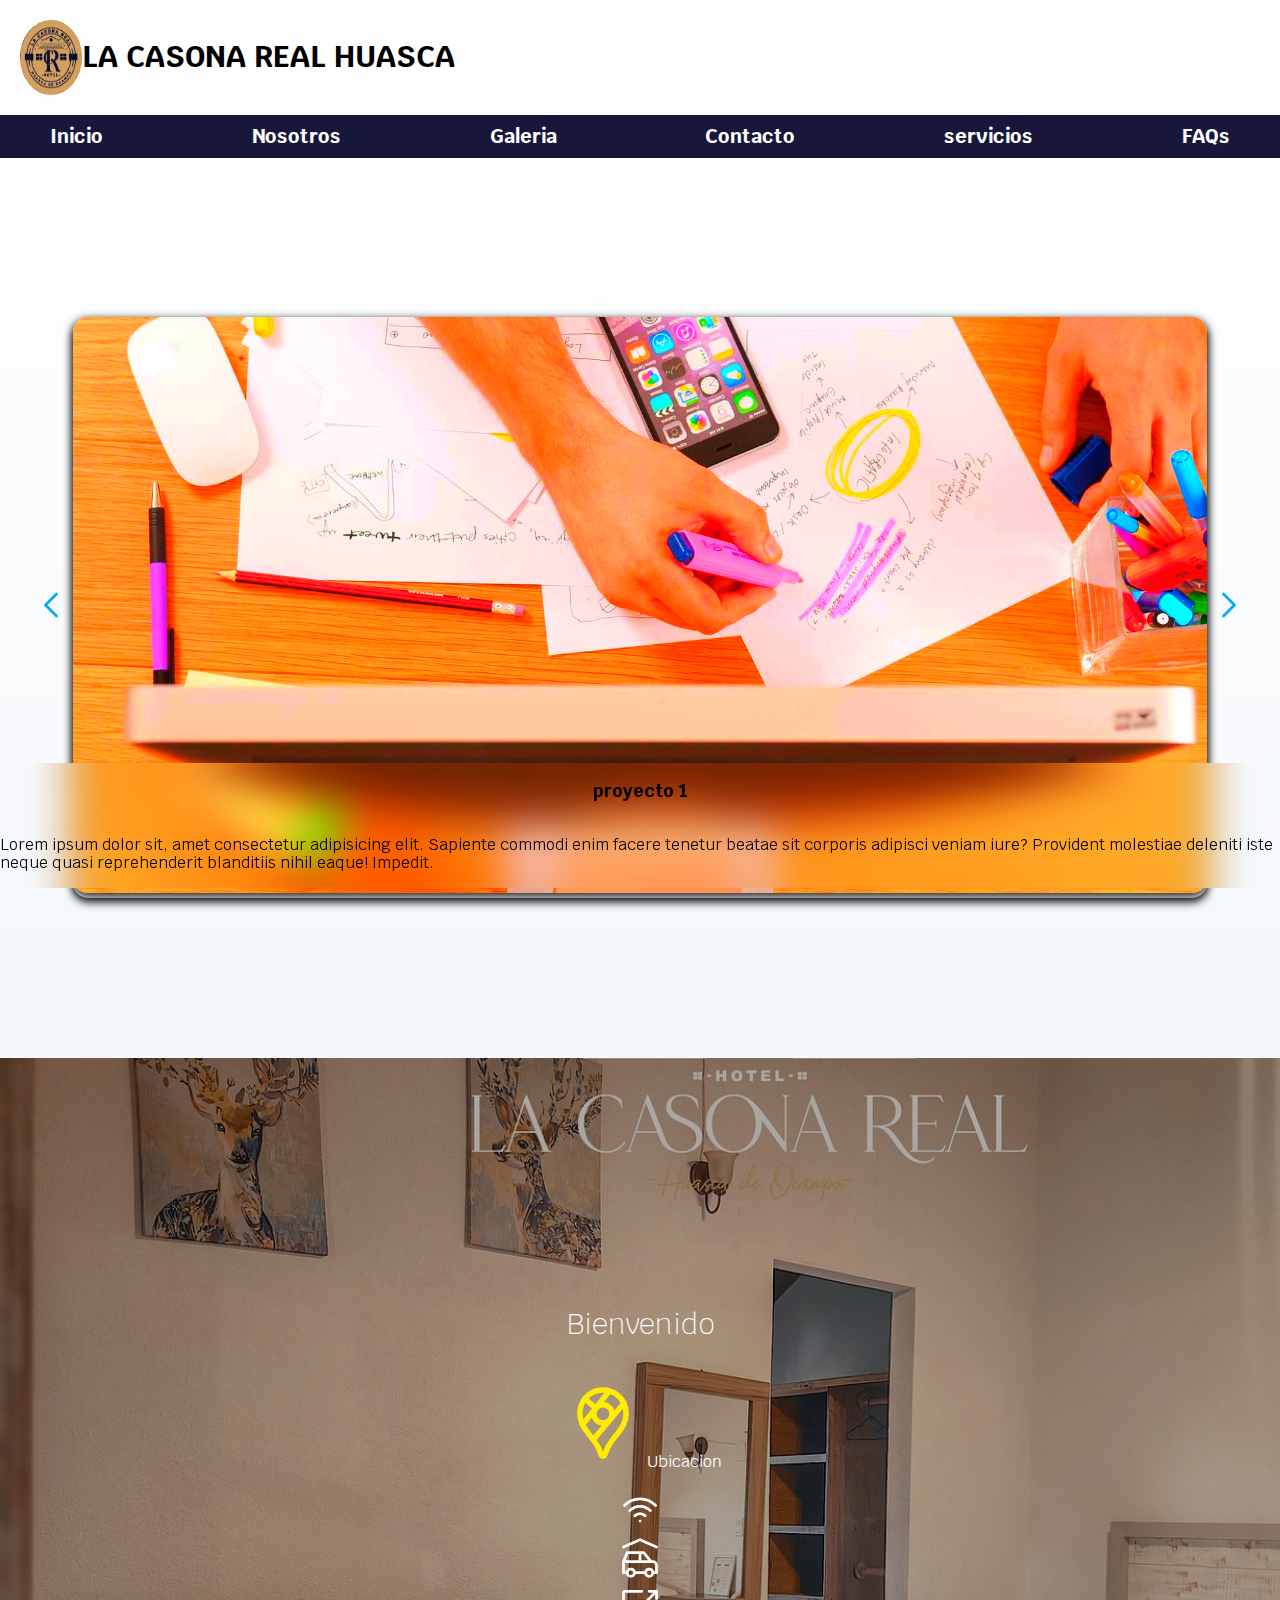
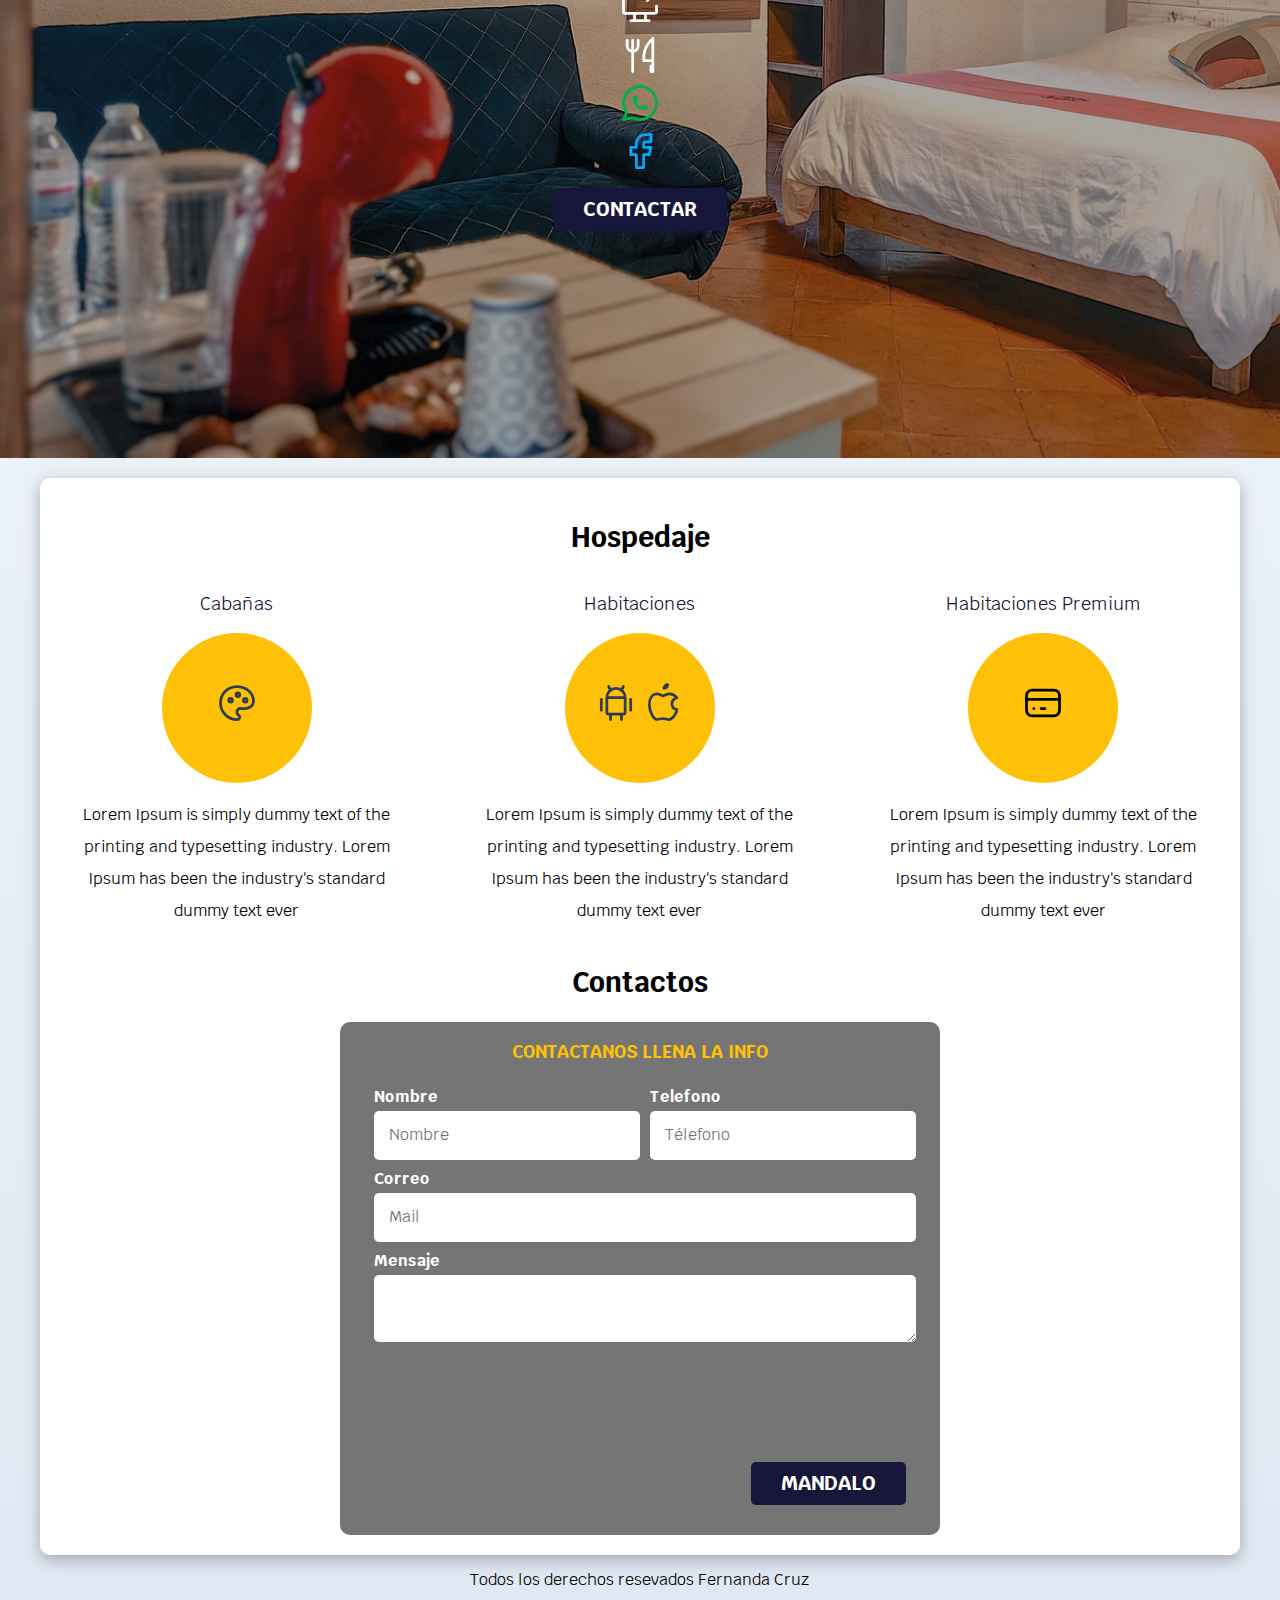
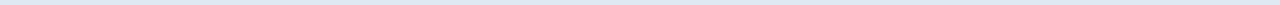
==== commit f5764f9c: "suendo" ====
--- a/hotel/index.html
+++ b/hotel/index.html
@@ -21,11 +21,13 @@
     <header>
         <div class="logo">
             <img src="img/logo.jpg" />
-        </div>
-
-
-        <h1 class="titulo">LA CASONA REAL HUASCA<span> </span></h1>
-        <p>Hotel</p>
+            <h1 class="titulo">LA CASONA REAL HUASCA</h1>
+
+        </div>
+
+
+
+        <p></p>
     </header>
     <div class="nav-bg">
         <nav class="navegacion-principal contenedor">
@@ -39,7 +41,30 @@
             <a href="">FAQs</a>
         </nav>
     </div>
-
+    <div class="carrucel">
+        <div class="atras">
+            <svg xmlns="http://www.w3.org/2000/svg" class="icon icon-tabler icon-tabler-chevron-left" width="44" height="44" viewBox="0 0 24 24" stroke-width="1.5" stroke="#00abfb" fill="none" stroke-linecap="round" stroke-linejoin="round">
+                <path stroke="none" d="M0 0h24v24H0z" fill="none"/>
+                <path d="M15 6l-6 6l6 6" />
+              </svg>
+        </div>
+        <div class="imagenes">
+            <div class="img">
+                <img src="img/hero.jpg" alt="imagen1" class="img" loading="lazy">
+            </div>
+            <div id="texto" class="texto-c">
+                <h3>proyecto 1</h3>
+                <p>Lorem ipsum dolor sit, amet consectetur adipisicing elit. Sapiente commodi enim facere tenetur beatae sit corporis adipisci veniam iure? Provident molestiae deleniti iste neque quasi reprehenderit blanditiis nihil eaque! Impedit.</p>
+            </div>
+            <div class="puntos"></div>
+        </div>
+        <div class="adelate">
+            <svg xmlns="http://www.w3.org/2000/svg" class="icon icon-tabler icon-tabler-chevron-right" width="44" height="44" viewBox="0 0 24 24" stroke-width="1.5" stroke="#00abfb" fill="none" stroke-linecap="round" stroke-linejoin="round">
+                <path stroke="none" d="M0 0h24v24H0z" fill="none"/>
+                <path d="M9 6l6 6l-6 6" />
+              </svg>
+        </div>
+    </div>
 
     <section class="hero">
         <div class="contenido-hero">
@@ -213,7 +238,7 @@
     <footer class="footer">
         <p>Todos los derechos resevados Fernanda Cruz </p>
     </footer>
-
+    <script src="app.js"></script>
 
 </body>
 
--- a/hotel/css/stylo.css
+++ b/hotel/css/stylo.css
@@ -25,19 +25,21 @@
 html {
     font-size: 62.5%;
     box-sizing: border-box;
-    scroll-snap-type: Y mandatory;
+    /*scroll-snap-type: Y mandatory;*/
 }
 
 
 /** snap navegation**/
 
-.servicios,
+
+/*.servicios,
 .navegacion-principal,
 .formulario,
-.logo {
+.logo,
+.carrucel {
     scroll-snap-align: center;
     scroll-snap-stop: always;
-}
+}*/
 
 *,
 *:before,
@@ -69,6 +71,65 @@
 h2,
 h3 {
     text-align: center;
+}
+
+.carrucel {
+    display: flex;
+    align-items: center;
+    justify-content: center;
+    overflow: hidden;
+    width: 100%;
+    height: 100vh;
+}
+
+.imagenes {
+    display: flex;
+    flex-direction: column;
+    align-items: center;
+    justify-content: end;
+}
+
+.img {
+    box-shadow: 0px 4px 10px 0px rgba(0, 0, 0, .85);
+    min-height: 576px;
+    width: 1134px;
+    border-radius: 15px;
+    object-fit: cover;
+    filter: saturate(175%);
+}
+
+.texto-c {
+    overflow: hidden;
+    position: absolute;
+    flex-direction: column;
+    transform: translateY(0px);
+    margin-bottom: 9px;
+    backdrop-filter: blur(20px);
+    display: flex;
+    align-items: center;
+    justify-content: center;
+}
+
+.text he {
+    text-shadow: 0px 0px 15px var(--oscuro);
+    padding-top: 40px;
+    color: var(--blanco);
+    font-weight: 300;
+    font-size: 27px;
+}
+
+.text p {
+    align-items: center;
+    padding: 20px;
+    color: var(--blanco);
+    font-size: 0px;
+    font-weight: 300;
+}
+
+.imagenes .texto {
+    width: 600px;
+    height: 100px;
+    transition: 1s;
 }
 
 .boton {
@@ -107,6 +168,10 @@
     border-radius: 1rem;
 }
 
+.titulo {
+    font-size: 3rem;
+}
+
 .titulo span {
     font-size: 2rem;
 }
@@ -177,9 +242,14 @@
 }
 
 .logo {
-    width: 100px;
-    height: 400px;
+    display: flex;
     background-repeat: no-repeat;
+    margin: 2rem;
+}
+
+.logo img {
+    border-radius: 50%;
+    width: 5%;
 }
 
 .hero {
--- a/hotel/css/stylo.css
+++ b/hotel/css/stylo.css
@@ -25,19 +25,21 @@
 html {
     font-size: 62.5%;
     box-sizing: border-box;
-    scroll-snap-type: Y mandatory;
+    /*scroll-snap-type: Y mandatory;*/
 }
 
 
 /** snap navegation**/
 
-.servicios,
+
+/*.servicios,
 .navegacion-principal,
 .formulario,
-.logo {
+.logo,
+.carrucel {
     scroll-snap-align: center;
     scroll-snap-stop: always;
-}
+}*/
 
 *,
 *:before,
@@ -69,6 +71,65 @@
 h2,
 h3 {
     text-align: center;
+}
+
+.carrucel {
+    display: flex;
+    align-items: center;
+    justify-content: center;
+    overflow: hidden;
+    width: 100%;
+    height: 100vh;
+}
+
+.imagenes {
+    display: flex;
+    flex-direction: column;
+    align-items: center;
+    justify-content: end;
+}
+
+.img {
+    box-shadow: 0px 4px 10px 0px rgba(0, 0, 0, .85);
+    min-height: 576px;
+    width: 1134px;
+    border-radius: 15px;
+    object-fit: cover;
+    filter: saturate(175%);
+}
+
+.texto-c {
+    overflow: hidden;
+    position: absolute;
+    flex-direction: column;
+    transform: translateY(0px);
+    margin-bottom: 9px;
+    backdrop-filter: blur(20px);
+    display: flex;
+    align-items: center;
+    justify-content: center;
+}
+
+.text he {
+    text-shadow: 0px 0px 15px var(--oscuro);
+    padding-top: 40px;
+    color: var(--blanco);
+    font-weight: 300;
+    font-size: 27px;
+}
+
+.text p {
+    align-items: center;
+    padding: 20px;
+    color: var(--blanco);
+    font-size: 0px;
+    font-weight: 300;
+}
+
+.imagenes .texto {
+    width: 600px;
+    height: 100px;
+    transition: 1s;
 }
 
 .boton {
@@ -107,6 +168,10 @@
     border-radius: 1rem;
 }
 
+.titulo {
+    font-size: 3rem;
+}
+
 .titulo span {
     font-size: 2rem;
 }
@@ -177,9 +242,14 @@
 }
 
 .logo {
-    width: 100px;
-    height: 400px;
+    display: flex;
     background-repeat: no-repeat;
+    margin: 2rem;
+}
+
+.logo img {
+    border-radius: 50%;
+    width: 5%;
 }
 
 .hero {
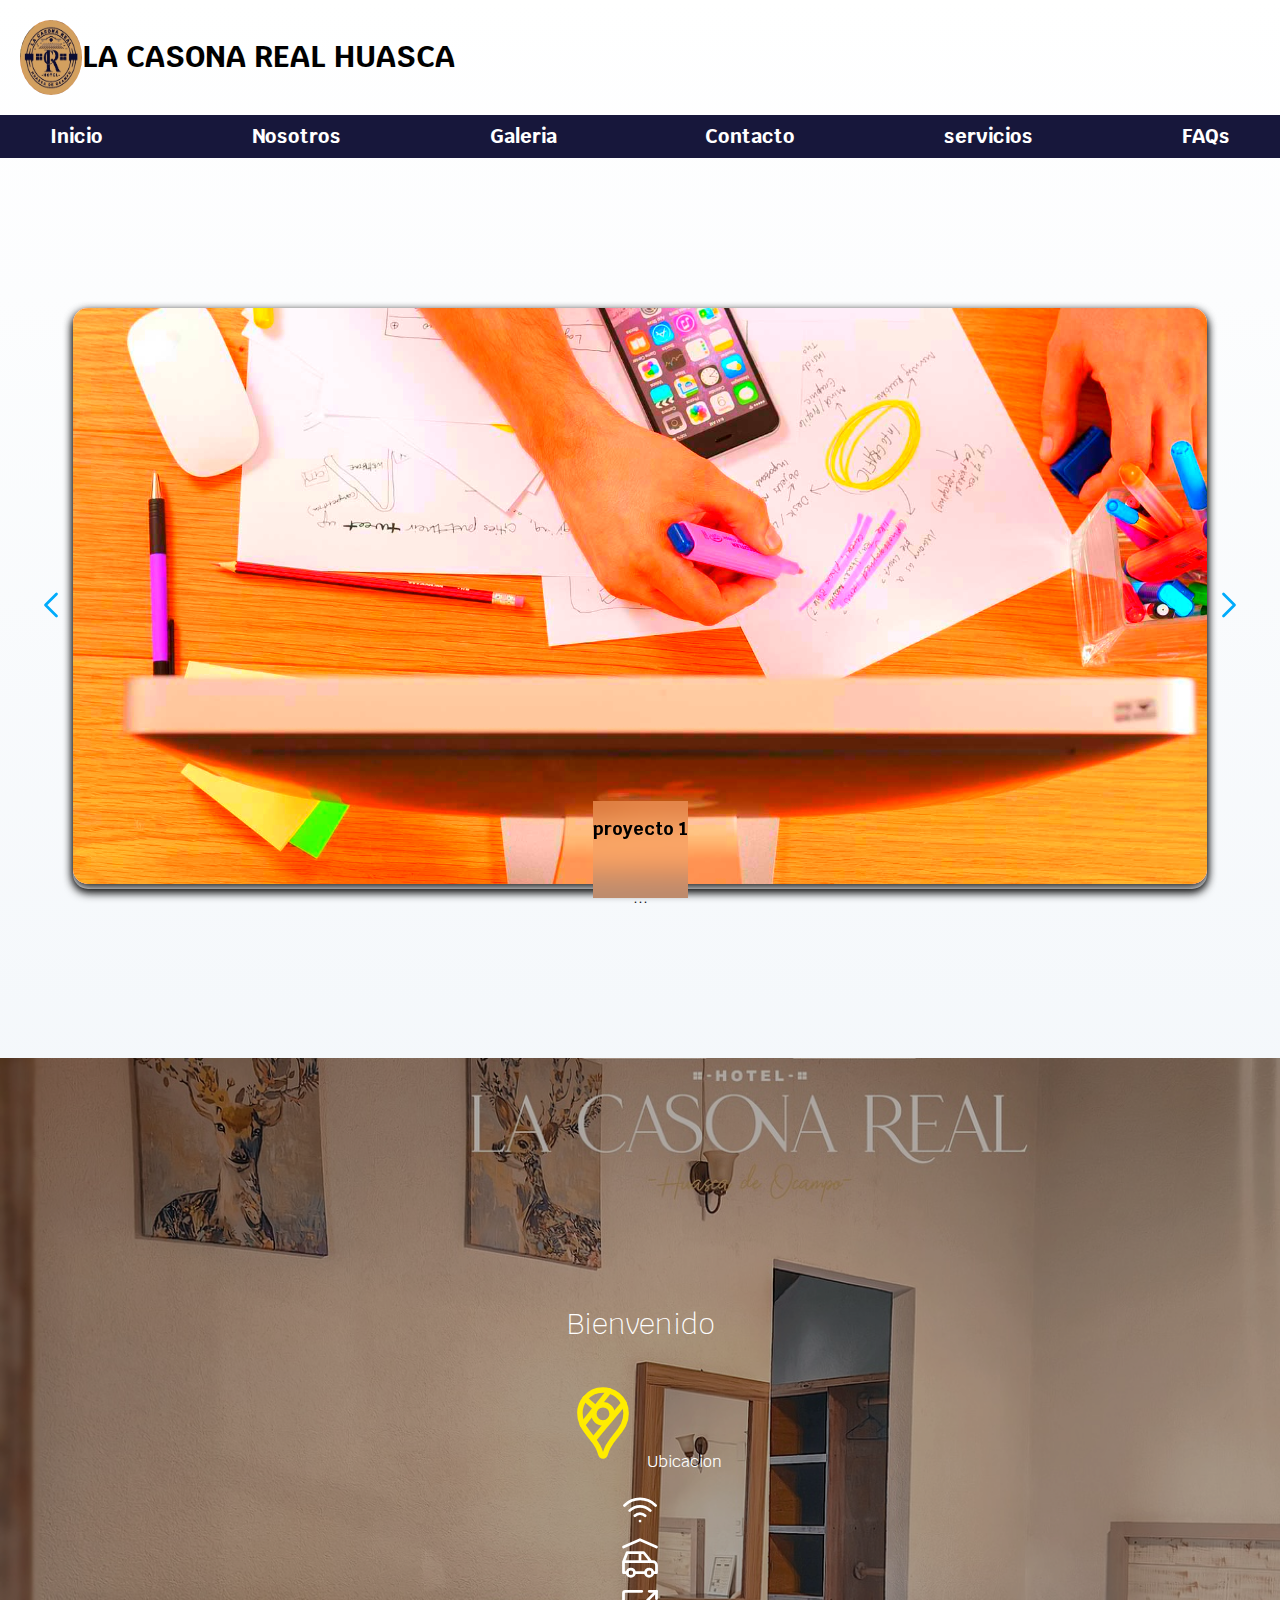
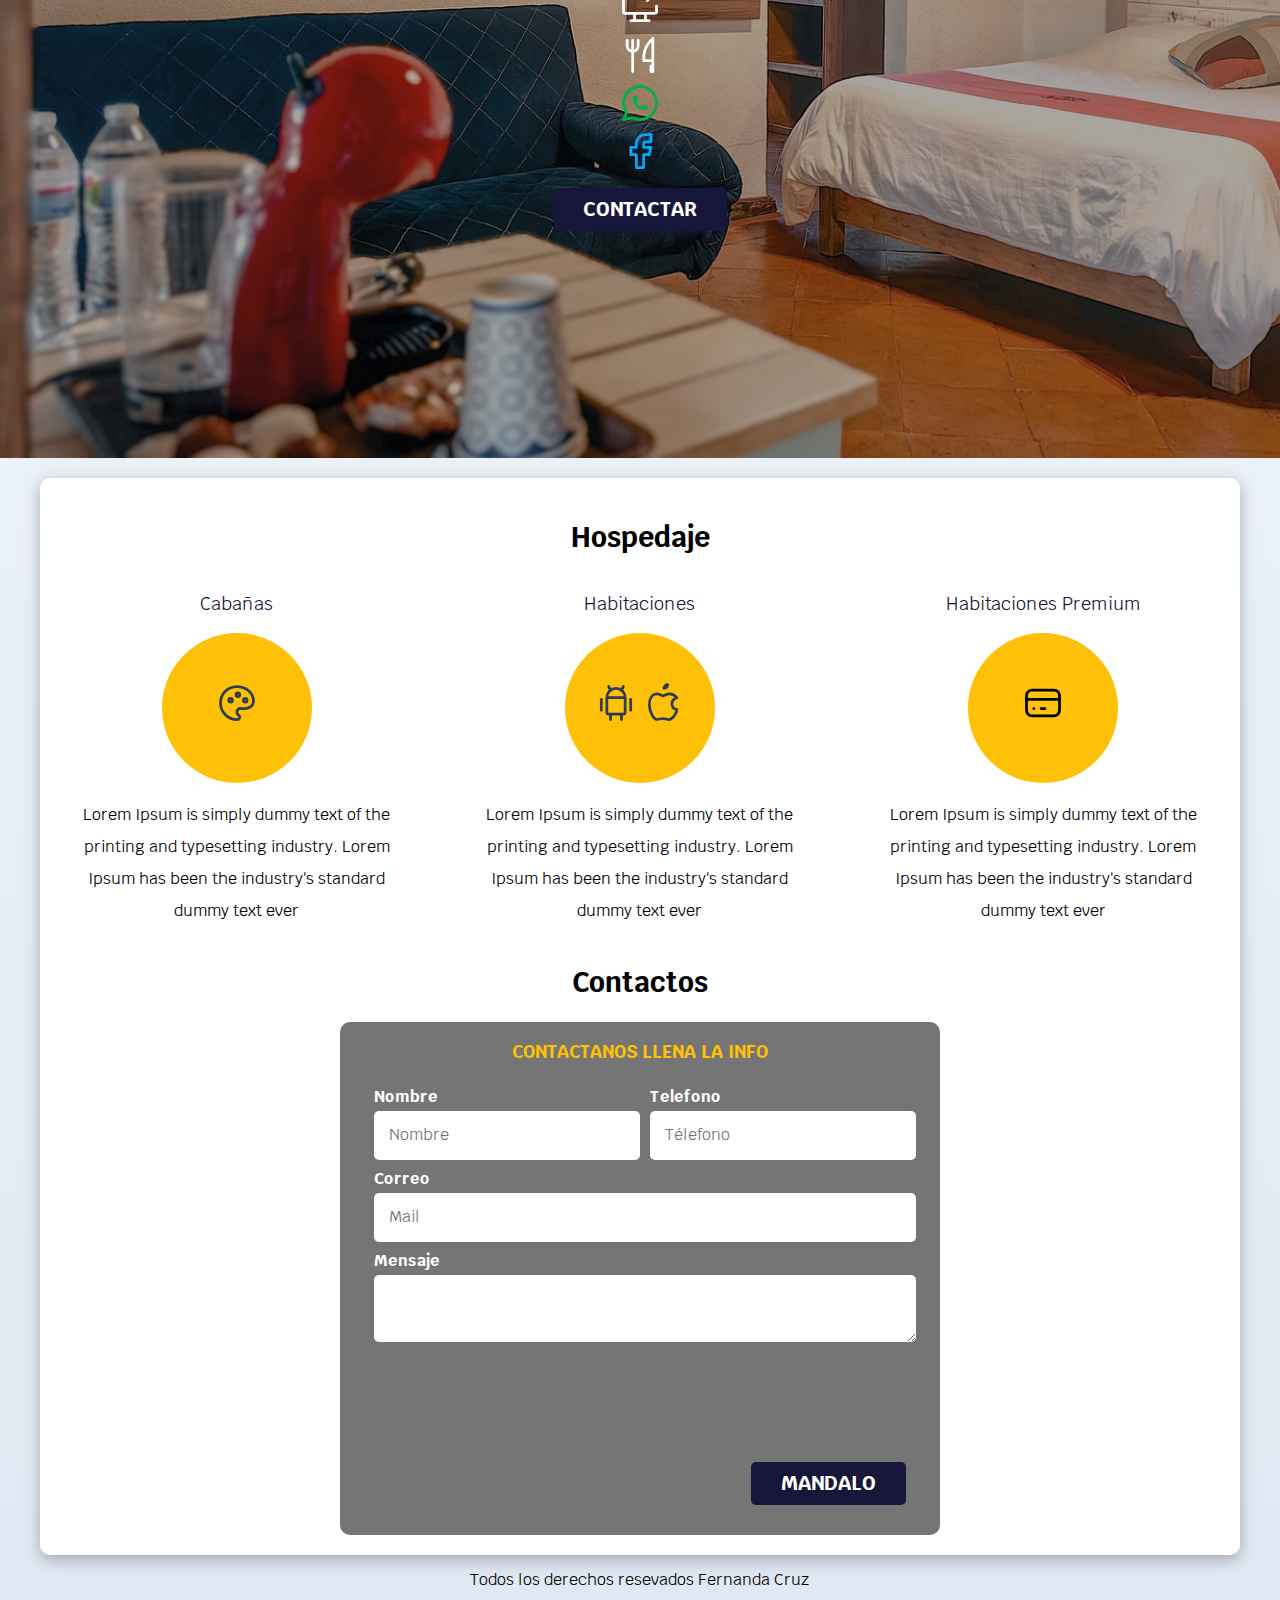
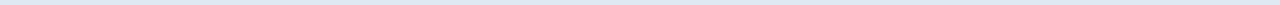
==== commit 8695b38a: "suendiendo" ====
--- a/hotel/index.html
+++ b/hotel/index.html
@@ -56,7 +56,7 @@
                 <h3>proyecto 1</h3>
                 <p>Lorem ipsum dolor sit, amet consectetur adipisicing elit. Sapiente commodi enim facere tenetur beatae sit corporis adipisci veniam iure? Provident molestiae deleniti iste neque quasi reprehenderit blanditiis nihil eaque! Impedit.</p>
             </div>
-            <div class="puntos"></div>
+            <div class="puntos">...</div>
         </div>
         <div class="adelate">
             <svg xmlns="http://www.w3.org/2000/svg" class="icon icon-tabler icon-tabler-chevron-right" width="44" height="44" viewBox="0 0 24 24" stroke-width="1.5" stroke="#00abfb" fill="none" stroke-linecap="round" stroke-linejoin="round">
--- a/hotel/css/stylo.css
+++ b/hotel/css/stylo.css
@@ -73,6 +73,9 @@
     text-align: center;
 }
 
+
+/* empieza carrucel */
+
 .carrucel {
     display: flex;
     align-items: center;
@@ -110,7 +113,7 @@
     justify-content: center;
 }
 
-.text he {
+.texto-c h1 {
     text-shadow: 0px 0px 15px var(--oscuro);
     padding-top: 40px;
     color: var(--blanco);
@@ -118,7 +121,7 @@
     font-size: 27px;
 }
 
-.text p {
+.texto-c p {
     align-items: center;
     padding: 20px;
     color: var(--blanco);
@@ -131,6 +134,43 @@
     height: 100px;
     transition: 1s;
 }
+
+.imagenes:hover .text {
+    transition: height 1s, transform 1s, background-color 1s;
+    transform: translateY(-150px);
+    height: 300px;
+    background-color: rgba(63, 106, 138, .71);
+    text-shadow: 0px 0px 10px var(--oscuro);
+}
+
+.imagenes:hover .txto p {
+    transition: font-size 0s .2s linear;
+    font-size: 23px;
+    font-weight: 300;
+}
+
+.puntos {
+    display: flex;
+    align-items: center;
+    justify-content: center;
+}
+
+.puntos p {
+    font-size: 100px;
+    font-weight: 500;
+    margin-top: -50px;
+    color: var(--oscuro);
+}
+
+.puntos .bold {
+    font-weight: 700;
+    margin-left: 10px;
+    margin-right: 10px;
+    color: #5E17EB;
+}
+
+
+/*termina  carrusel*/
 
 .boton {
     background-color: var(--secundario);
--- a/hotel/css/stylo.css
+++ b/hotel/css/stylo.css
@@ -73,6 +73,9 @@
     text-align: center;
 }
 
+
+/* empieza carrucel */
+
 .carrucel {
     display: flex;
     align-items: center;
@@ -110,7 +113,7 @@
     justify-content: center;
 }
 
-.text he {
+.texto-c h1 {
     text-shadow: 0px 0px 15px var(--oscuro);
     padding-top: 40px;
     color: var(--blanco);
@@ -118,7 +121,7 @@
     font-size: 27px;
 }
 
-.text p {
+.texto-c p {
     align-items: center;
     padding: 20px;
     color: var(--blanco);
@@ -131,6 +134,43 @@
     height: 100px;
     transition: 1s;
 }
+
+.imagenes:hover .text {
+    transition: height 1s, transform 1s, background-color 1s;
+    transform: translateY(-150px);
+    height: 300px;
+    background-color: rgba(63, 106, 138, .71);
+    text-shadow: 0px 0px 10px var(--oscuro);
+}
+
+.imagenes:hover .txto p {
+    transition: font-size 0s .2s linear;
+    font-size: 23px;
+    font-weight: 300;
+}
+
+.puntos {
+    display: flex;
+    align-items: center;
+    justify-content: center;
+}
+
+.puntos p {
+    font-size: 100px;
+    font-weight: 500;
+    margin-top: -50px;
+    color: var(--oscuro);
+}
+
+.puntos .bold {
+    font-weight: 700;
+    margin-left: 10px;
+    margin-right: 10px;
+    color: #5E17EB;
+}
+
+
+/*termina  carrusel*/
 
 .boton {
     background-color: var(--secundario);
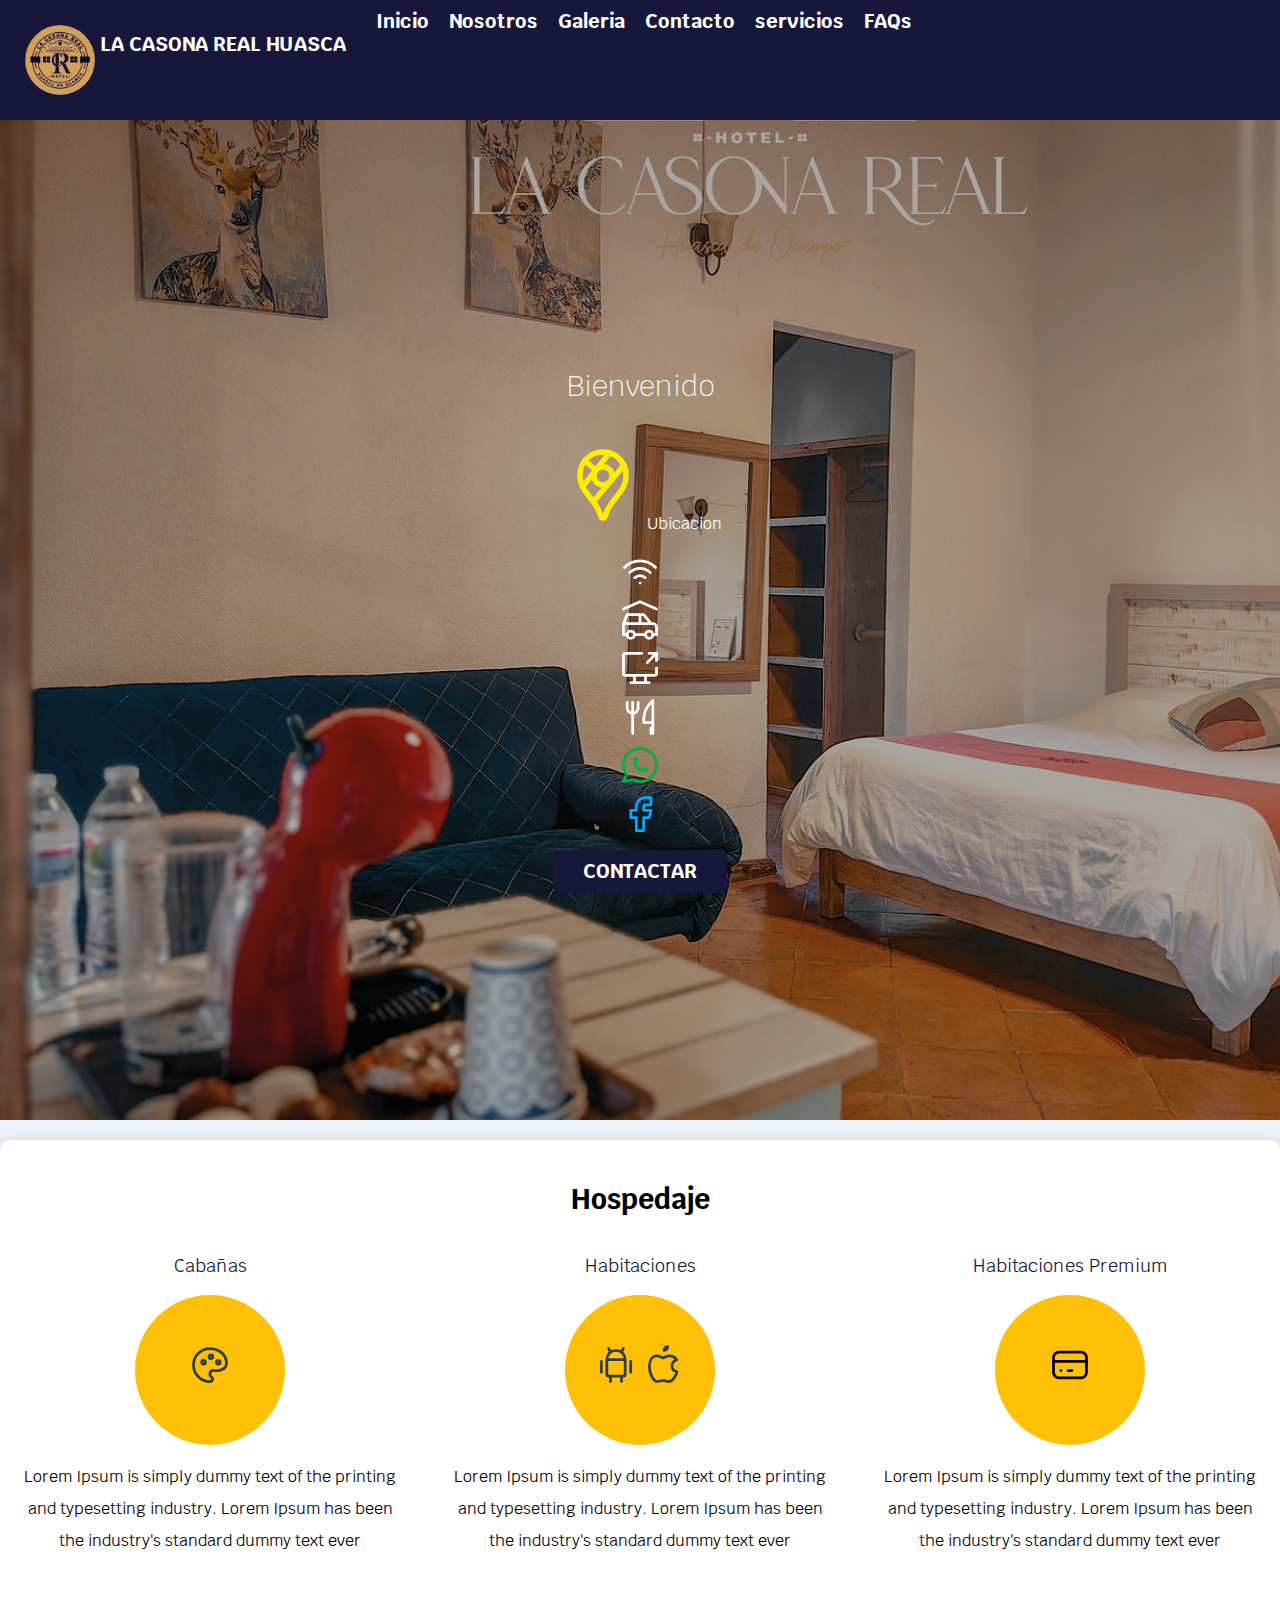
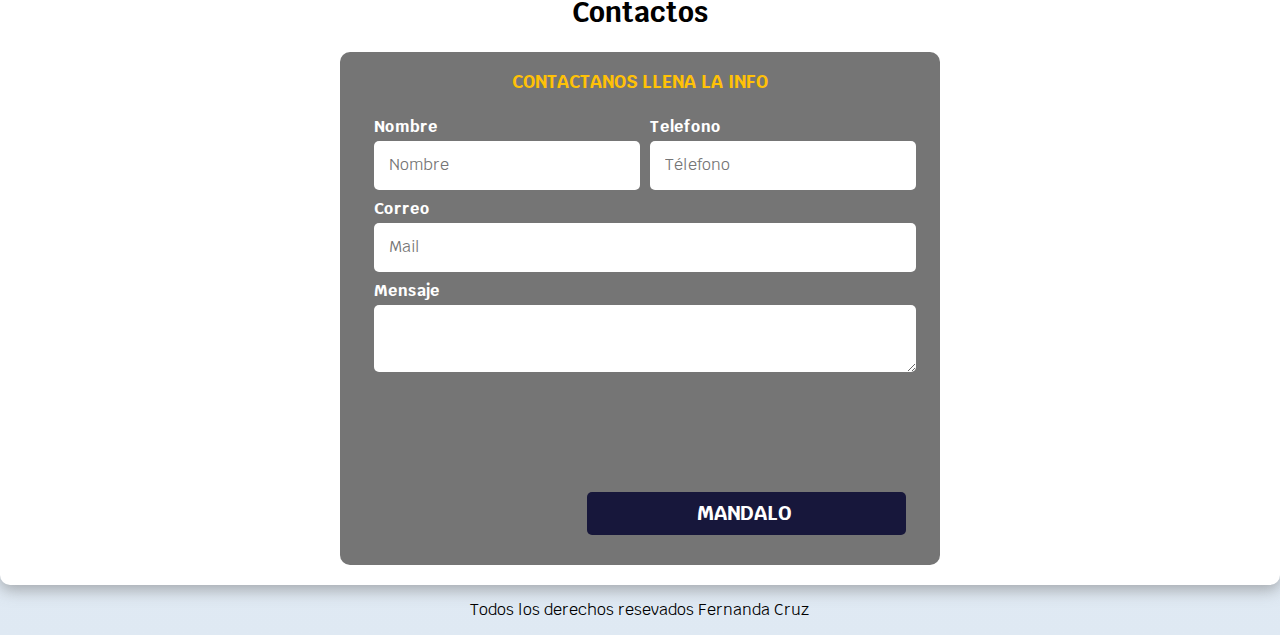
==== commit c3a4c229: "subiendo" ====
--- a/hotel/index.html
+++ b/hotel/index.html
@@ -19,18 +19,19 @@
 
 <body>
     <header>
-        <div class="logo">
-            <img src="img/logo.jpg" />
-            <h1 class="titulo">LA CASONA REAL HUASCA</h1>
-
-        </div>
-
-
-
-        <p></p>
+
+
+
+
+
     </header>
     <div class="nav-bg">
         <nav class="navegacion-principal contenedor">
+            <div class="logo">
+                <img src="img/logo.jpg" />
+                <h1 class="titulo">LA CASONA REAL HUASCA</h1>
+
+            </div>
             <a href="#">Inicio</a>
             <a href="Nosotros.html">Nosotros</a>
             <a href="#">Galeria</a>
@@ -41,147 +42,136 @@
             <a href="">FAQs</a>
         </nav>
     </div>
-    <div class="carrucel">
-        <div class="atras">
-            <svg xmlns="http://www.w3.org/2000/svg" class="icon icon-tabler icon-tabler-chevron-left" width="44" height="44" viewBox="0 0 24 24" stroke-width="1.5" stroke="#00abfb" fill="none" stroke-linecap="round" stroke-linejoin="round">
-                <path stroke="none" d="M0 0h24v24H0z" fill="none"/>
-                <path d="M15 6l-6 6l6 6" />
-              </svg>
+
+
+    <section class="hero ">
+        <div class="contenido-hero ">
+            <h2 class="dist ">Bienvenido</h2>
+            <div class="ubicacion ">
+                <p><svg xmlns="http://www.w3.org/2000/svg " class="icon icon-tabler icon-tabler-brand-google-maps " width="88 " height="88 " viewBox="0 0 24 24 " stroke-width="1.5 " stroke="#ffec00 " fill="none " stroke-linecap="round
+                " stroke-linejoin="round ">
+                <path stroke="none " d="M0 0h24v24H0z " fill="none "/>
+                <path d="M12 9.5m-2.5 0a2.5 2.5 0 1 0 5 0a2.5 2.5 0 1 0 -5 0 " />
+                <path d="M6.428 12.494l7.314 -9.252 " />
+                <path d="M10.002 7.935l-2.937 -2.545 " />
+                <path d="M17.693 6.593l-8.336 9.979 " />
+                <path d="M17.591 6.376c.472 .907 .715 1.914 .709 2.935a7.263 7.263 0 0 1 -.72 3.18a19.085 19.085 0 0 1 -2.089 3c-.784 .933 -1.49 1.93 -2.11 2.98c-.314 .62 -.568 1.27 -.757 1.938c-.121 .36 -.277 .591 -.622 .591c-.315 0 -.463 -.136 -.626
+                -.593a10.595 10.595 0 0 0 -.779 -1.978a18.18 18.18 0 0 0 -1.423 -2.091c-.877 -1.184 -2.179 -2.535 -2.853 -4.071a7.077 7.077 0 0 1 -.621 -2.967a6.226 6.226 0 0 1 1.476 -4.055a6.25 6.25 0 0 1 4.811 -2.245a6.462 6.462 0 0 1 1.918 .284a6.255 6.255
+                0 0 1 3.686 3.092z " />
+              </svg>Ubicacion </p>
+            </div>
+            <div class="iconos ">
+                <div><svg xmlns="http://www.w3.org/2000/svg " class="icon icon-tabler icon-tabler-wifi " width="44 " height="44 " viewBox="0 0 24 24 " stroke-width="1.5 " stroke="white " fill="none " stroke-linecap="round " stroke-linejoin="round ">
+                <path stroke="none " d="M0 0h24v24H0z " fill="none "/>
+                <path d="M12 18l.01 0 " />
+                <path d="M9.172 15.172a4 4 0 0 1 5.656 0 " />
+                <path d="M6.343 12.343a8 8 0 0 1 11.314 0 " />
+                <path d="M3.515 9.515c4.686 -4.687 12.284 -4.687 17 0 " />
+              </svg></div>
+                <div>
+                    <svg xmlns="http://www.w3.org/2000/svg " class="icon icon-tabler icon-tabler-car-garage " width="44 " height="44 " viewBox="0 0 24 24 " stroke-width="1.5 " stroke="#ffffff " fill="none " stroke-linecap="round " stroke-linejoin="round ">
+                        <path stroke="none " d="M0 0h24v24H0z " fill="none "/>
+                        <path d="M5 20a2 2 0 1 0 4 0a2 2 0 0 0 -4 0 " />
+                        <path d="M15 20a2 2 0 1 0 4 0a2 2 0 0 0 -4 0 " />
+                        <path d="M5 20h-2v-6l2 -5h9l4 5h1a2 2 0 0 1 2 2v4h-2m-4 0h-6m-6 -6h15m-6 0v-5 " />
+                        <path d="M3 6l9 -4l9 4 " />
+                      </svg>
+
+                </div>
+                <div>
+                    <svg xmlns="http://www.w3.org/2000/svg " class="icon icon-tabler icon-tabler-screen-share " width="44 " height="44 " viewBox="0 0 24 24 " stroke-width="1.5 " stroke="#ffffff " fill="none " stroke-linecap="round
+                " stroke-linejoin="round ">
+                        <path stroke="none " d="M0 0h24v24H0z " fill="none "/>
+                        <path d="M21 12v3a1 1 0 0 1 -1 1h-16a1 1 0 0 1 -1 -1v-10a1 1 0 0 1 1 -1h9 " />
+                        <path d="M7 20l10 0 " />
+                        <path d="M9 16l0 4 " />
+                        <path d="M15 16l0 4 " />
+                        <path d="M17 4h4v4 " />
+                        <path d="M16 9l5 -5 " />
+                      </svg>
+                </div>
+                <div>
+                    <svg xmlns="http://www.w3.org/2000/svg " class="icon icon-tabler icon-tabler-tools-kitchen-2 " width="44 " height="44 " viewBox="0 0 24 24 " stroke-width="1.5 " stroke="#ffffff " fill="none " stroke-linecap="round
+                " stroke-linejoin="round ">
+                        <path stroke="none " d="M0 0h24v24H0z " fill="none "/>
+                        <path d="M19 3v12h-5c-.023 -3.681 .184 -7.406 5 -12zm0 12v6h-1v-3m-10 -14v17m-3 -17v3a3 3 0 1 0 6 0v-3 " />
+                      </svg>
+                </div>
+                <div><svg xmlns="http://www.w3.org/2000/svg " class="icon icon-tabler icon-tabler-brand-whatsapp " width="44 " height="44 " viewBox="0 0 24 24 " stroke-width="1.5 " stroke="#00b341 " fill="none " stroke-linecap="round
+                " stroke-linejoin="round ">
+                    <path stroke="none " d="M0 0h24v24H0z " fill="none "/>
+                    <path d="M3 21l1.65 -3.8a9 9 0 1 1 3.4 2.9l-5.05 .9 " />
+                    <path d="M9 10a.5 .5 0 0 0 1 0v-1a.5 .5 0 0 0 -1 0v1a5 5 0 0 0 5 5h1a.5 .5 0 0 0 0 -1h-1a.5 .5 0 0 0 0 1 " />
+                  </svg></div>
+                <div>
+                    <svg xmlns="http://www.w3.org/2000/svg " class="icon icon-tabler icon-tabler-brand-facebook " width="44 " height="44 " viewBox="0 0 24 24 " stroke-width="1.5 " stroke="#00abfb " fill="none " stroke-linecap="round
+                " stroke-linejoin="round ">
+                        <path stroke="none " d="M0 0h24v24H0z " fill="none "/>
+                        <path d="M7 10v4h3v7h4v-7h3l1 -4h-4v-2a1 1 0 0 1 1 -1h3v-4h-3a5 5 0 0 0 -5 5v2h-3 " />
+                      </svg>
+                </div>
+            </div>
+
+
+            <a class="boton " href="# ">Contactar</a>
         </div>
-        <div class="imagenes">
-            <div class="img">
-                <img src="img/hero.jpg" alt="imagen1" class="img" loading="lazy">
-            </div>
-            <div id="texto" class="texto-c">
-                <h3>proyecto 1</h3>
-                <p>Lorem ipsum dolor sit, amet consectetur adipisicing elit. Sapiente commodi enim facere tenetur beatae sit corporis adipisci veniam iure? Provident molestiae deleniti iste neque quasi reprehenderit blanditiis nihil eaque! Impedit.</p>
-            </div>
-            <div class="puntos">...</div>
-        </div>
-        <div class="adelate">
-            <svg xmlns="http://www.w3.org/2000/svg" class="icon icon-tabler icon-tabler-chevron-right" width="44" height="44" viewBox="0 0 24 24" stroke-width="1.5" stroke="#00abfb" fill="none" stroke-linecap="round" stroke-linejoin="round">
-                <path stroke="none" d="M0 0h24v24H0z" fill="none"/>
-                <path d="M9 6l6 6l-6 6" />
-              </svg>
-        </div>
-    </div>
-
-    <section class="hero">
-        <div class="contenido-hero">
-            <h2 class="dist">Bienvenido</h2>
-            <div class="ubicacion">
-                <p><svg xmlns="http://www.w3.org/2000/svg" class="icon icon-tabler icon-tabler-brand-google-maps" width="88" height="88" viewBox="0 0 24 24" stroke-width="1.5" stroke="#ffec00" fill="none" stroke-linecap="round" stroke-linejoin="round">
-                <path stroke="none" d="M0 0h24v24H0z" fill="none"/>
-                <path d="M12 9.5m-2.5 0a2.5 2.5 0 1 0 5 0a2.5 2.5 0 1 0 -5 0" />
-                <path d="M6.428 12.494l7.314 -9.252" />
-                <path d="M10.002 7.935l-2.937 -2.545" />
-                <path d="M17.693 6.593l-8.336 9.979" />
-                <path d="M17.591 6.376c.472 .907 .715 1.914 .709 2.935a7.263 7.263 0 0 1 -.72 3.18a19.085 19.085 0 0 1 -2.089 3c-.784 .933 -1.49 1.93 -2.11 2.98c-.314 .62 -.568 1.27 -.757 1.938c-.121 .36 -.277 .591 -.622 .591c-.315 0 -.463 -.136 -.626 -.593a10.595 10.595 0 0 0 -.779 -1.978a18.18 18.18 0 0 0 -1.423 -2.091c-.877 -1.184 -2.179 -2.535 -2.853 -4.071a7.077 7.077 0 0 1 -.621 -2.967a6.226 6.226 0 0 1 1.476 -4.055a6.25 6.25 0 0 1 4.811 -2.245a6.462 6.462 0 0 1 1.918 .284a6.255 6.255 0 0 1 3.686 3.092z" />
-              </svg>Ubicacion </p>
-            </div>
-            <div class="iconos">
-                <div><svg xmlns="http://www.w3.org/2000/svg" class="icon icon-tabler icon-tabler-wifi" width="44" height="44" viewBox="0 0 24 24" stroke-width="1.5" stroke="white" fill="none" stroke-linecap="round" stroke-linejoin="round">
-                <path stroke="none" d="M0 0h24v24H0z" fill="none"/>
-                <path d="M12 18l.01 0" />
-                <path d="M9.172 15.172a4 4 0 0 1 5.656 0" />
-                <path d="M6.343 12.343a8 8 0 0 1 11.314 0" />
-                <path d="M3.515 9.515c4.686 -4.687 12.284 -4.687 17 0" />
-              </svg></div>
-                <div>
-                    <svg xmlns="http://www.w3.org/2000/svg" class="icon icon-tabler icon-tabler-car-garage" width="44" height="44" viewBox="0 0 24 24" stroke-width="1.5" stroke="#ffffff" fill="none" stroke-linecap="round" stroke-linejoin="round">
-                        <path stroke="none" d="M0 0h24v24H0z" fill="none"/>
-                        <path d="M5 20a2 2 0 1 0 4 0a2 2 0 0 0 -4 0" />
-                        <path d="M15 20a2 2 0 1 0 4 0a2 2 0 0 0 -4 0" />
-                        <path d="M5 20h-2v-6l2 -5h9l4 5h1a2 2 0 0 1 2 2v4h-2m-4 0h-6m-6 -6h15m-6 0v-5" />
-                        <path d="M3 6l9 -4l9 4" />
-                      </svg>
-
-                </div>
-                <div>
-                    <svg xmlns="http://www.w3.org/2000/svg" class="icon icon-tabler icon-tabler-screen-share" width="44" height="44" viewBox="0 0 24 24" stroke-width="1.5" stroke="#ffffff" fill="none" stroke-linecap="round" stroke-linejoin="round">
-                        <path stroke="none" d="M0 0h24v24H0z" fill="none"/>
-                        <path d="M21 12v3a1 1 0 0 1 -1 1h-16a1 1 0 0 1 -1 -1v-10a1 1 0 0 1 1 -1h9" />
-                        <path d="M7 20l10 0" />
-                        <path d="M9 16l0 4" />
-                        <path d="M15 16l0 4" />
-                        <path d="M17 4h4v4" />
-                        <path d="M16 9l5 -5" />
-                      </svg>
-                </div>
-                <div>
-                    <svg xmlns="http://www.w3.org/2000/svg" class="icon icon-tabler icon-tabler-tools-kitchen-2" width="44" height="44" viewBox="0 0 24 24" stroke-width="1.5" stroke="#ffffff" fill="none" stroke-linecap="round" stroke-linejoin="round">
-                        <path stroke="none" d="M0 0h24v24H0z" fill="none"/>
-                        <path d="M19 3v12h-5c-.023 -3.681 .184 -7.406 5 -12zm0 12v6h-1v-3m-10 -14v17m-3 -17v3a3 3 0 1 0 6 0v-3" />
-                      </svg>
-                </div>
-                <div><svg xmlns="http://www.w3.org/2000/svg" class="icon icon-tabler icon-tabler-brand-whatsapp" width="44" height="44" viewBox="0 0 24 24" stroke-width="1.5" stroke="#00b341" fill="none" stroke-linecap="round" stroke-linejoin="round">
-                    <path stroke="none" d="M0 0h24v24H0z" fill="none"/>
-                    <path d="M3 21l1.65 -3.8a9 9 0 1 1 3.4 2.9l-5.05 .9" />
-                    <path d="M9 10a.5 .5 0 0 0 1 0v-1a.5 .5 0 0 0 -1 0v1a5 5 0 0 0 5 5h1a.5 .5 0 0 0 0 -1h-1a.5 .5 0 0 0 0 1" />
-                  </svg></div>
-                <div>
-                    <svg xmlns="http://www.w3.org/2000/svg" class="icon icon-tabler icon-tabler-brand-facebook" width="44" height="44" viewBox="0 0 24 24" stroke-width="1.5" stroke="#00abfb" fill="none" stroke-linecap="round" stroke-linejoin="round">
-                        <path stroke="none" d="M0 0h24v24H0z" fill="none"/>
-                        <path d="M7 10v4h3v7h4v-7h3l1 -4h-4v-2a1 1 0 0 1 1 -1h3v-4h-3a5 5 0 0 0 -5 5v2h-3" />
-                      </svg>
-                </div>
-            </div>
-
-
-            <a class="boton" href="#">Contactar</a>
-        </div>
 
     </section>
-    <div class="kim">
-        <main class="contenedor sombra">
+    <div class="kim ">
+        <main class="contenedor sombra ">
 
             <h2>Hospedaje</h2>
-            <div class="servicios">
-                <section class="servicio">
+            <div class="servicios ">
+                <section class="servicio ">
                     <h3>Cabañas</h3>
-                    <div class="iconos">
-                        <p><svg xmlns="http://www.w3.org/2000/svg" class="icon icon-tabler icon-tabler-palette" width="44" height="44" viewBox="0 0 24 24" stroke-width="1.5" stroke="#2c3e50" fill="none" stroke-linecap="round" stroke-linejoin="round">
-                <path stroke="none" d="M0 0h24v24H0z" fill="none"/>
-                <path d="M12 21a9 9 0 0 1 0 -18c4.97 0 9 3.582 9 8c0 1.06 -.474 2.078 -1.318 2.828c-.844 .75 -1.989 1.172 -3.182 1.172h-2.5a2 2 0 0 0 -1 3.75a1.3 1.3 0 0 1 -1 2.25" />
-                <path d="M8.5 10.5m-1 0a1 1 0 1 0 2 0a1 1 0 1 0 -2 0" />
-                <path d="M12.5 7.5m-1 0a1 1 0 1 0 2 0a1 1 0 1 0 -2 0" />
-                <path d="M16.5 10.5m-1 0a1 1 0 1 0 2 0a1 1 0 1 0 -2 0" />
+                    <div class="iconos ">
+                        <p><svg xmlns="http://www.w3.org/2000/svg " class="icon icon-tabler icon-tabler-palette " width="44 " height="44 " viewBox="0 0 24 24 " stroke-width="1.5 " stroke="#2c3e50 " fill="none " stroke-linecap="round
+                " stroke-linejoin="round ">
+                <path stroke="none " d="M0 0h24v24H0z " fill="none "/>
+                <path d="M12 21a9 9 0 0 1 0 -18c4.97 0 9 3.582 9 8c0 1.06 -.474 2.078 -1.318 2.828c-.844 .75 -1.989 1.172 -3.182 1.172h-2.5a2 2 0 0 0 -1 3.75a1.3 1.3 0 0 1 -1 2.25 " />
+                <path d="M8.5 10.5m-1 0a1 1 0 1 0 2 0a1 1 0 1 0 -2 0 " />
+                <path d="M12.5 7.5m-1 0a1 1 0 1 0 2 0a1 1 0 1 0 -2 0 " />
+                <path d="M16.5 10.5m-1 0a1 1 0 1 0 2 0a1 1 0 1 0 -2 0 " />
               </svg></p>
                     </div>
                     <p>Lorem Ipsum is simply dummy text of the printing and typesetting industry. Lorem Ipsum has been the industry's standard dummy text ever </p>
                 </section>
-                <section class="servicio">
+                <section class="servicio ">
                     <h3>Habitaciones</h3>
-                    <div class="iconos">
-                        <p><svg xmlns="http://www.w3.org/2000/svg" class="icon icon-tabler icon-tabler-brand-android" width="44" height="44" viewBox="0 0 24 24" stroke-width="1.5" stroke="#2c3e50" fill="none" stroke-linecap="round" stroke-linejoin="round">
-                <path stroke="none" d="M0 0h24v24H0z" fill="none"/>
-                <path d="M4 10l0 6" />
-                <path d="M20 10l0 6" />
-                <path d="M7 9h10v8a1 1 0 0 1 -1 1h-8a1 1 0 0 1 -1 -1v-8a5 5 0 0 1 10 0" />
-                <path d="M8 3l1 2" />
-                <path d="M16 3l-1 2" />
-                <path d="M9 18l0 3" />
-                <path d="M15 18l0 3" />
+                    <div class="iconos ">
+                        <p><svg xmlns="http://www.w3.org/2000/svg " class="icon icon-tabler icon-tabler-brand-android " width="44 " height="44 " viewBox="0 0 24 24 " stroke-width="1.5 " stroke="#2c3e50 " fill="none " stroke-linecap="round
+                " stroke-linejoin="round ">
+                <path stroke="none " d="M0 0h24v24H0z " fill="none "/>
+                <path d="M4 10l0 6 " />
+                <path d="M20 10l0 6 " />
+                <path d="M7 9h10v8a1 1 0 0 1 -1 1h-8a1 1 0 0 1 -1 -1v-8a5 5 0 0 1 10 0 " />
+                <path d="M8 3l1 2 " />
+                <path d="M16 3l-1 2 " />
+                <path d="M9 18l0 3 " />
+                <path d="M15 18l0 3 " />
               </svg>
 
-                            <svg xmlns="http://www.w3.org/2000/svg" class="icon icon-tabler icon-tabler-brand-apple" width="44" height="44" viewBox="0 0 24 24" stroke-width="1.5" stroke="#2c3e50" fill="none" stroke-linecap="round" stroke-linejoin="round">
-                <path stroke="none" d="M0 0h24v24H0z" fill="none"/>
-                <path d="M8.286 7.008c-3.216 0 -4.286 3.23 -4.286 5.92c0 3.229 2.143 8.072 4.286 8.072c1.165 -.05 1.799 -.538 3.214 -.538c1.406 0 1.607 .538 3.214 .538s4.286 -3.229 4.286 -5.381c-.03 -.011 -2.649 -.434 -2.679 -3.23c-.02 -2.335 2.589 -3.179 2.679 -3.228c-1.096 -1.606 -3.162 -2.113 -3.75 -2.153c-1.535 -.12 -3.032 1.077 -3.75 1.077c-.729 0 -2.036 -1.077 -3.214 -1.077z" />
-                <path d="M12 4a2 2 0 0 0 2 -2a2 2 0 0 0 -2 2" />
+                            <svg xmlns="http://www.w3.org/2000/svg " class="icon icon-tabler icon-tabler-brand-apple " width="44 " height="44 " viewBox="0 0 24 24 " stroke-width="1.5 " stroke="#2c3e50 " fill="none " stroke-linecap="round
+                " stroke-linejoin="round ">
+                <path stroke="none " d="M0 0h24v24H0z " fill="none "/>
+                <path d="M8.286 7.008c-3.216 0 -4.286 3.23 -4.286 5.92c0 3.229 2.143 8.072 4.286 8.072c1.165 -.05 1.799 -.538 3.214 -.538c1.406 0 1.607 .538 3.214 .538s4.286 -3.229 4.286 -5.381c-.03 -.011 -2.649 -.434 -2.679 -3.23c-.02 -2.335 2.589
+                -3.179 2.679 -3.228c-1.096 -1.606 -3.162 -2.113 -3.75 -2.153c-1.535 -.12 -3.032 1.077 -3.75 1.077c-.729 0 -2.036 -1.077 -3.214 -1.077z " />
+                <path d="M12 4a2 2 0 0 0 2 -2a2 2 0 0 0 -2 2 " />
               </svg>
                         </p>
                     </div>
                     <p>Lorem Ipsum is simply dummy text of the printing and typesetting industry. Lorem Ipsum has been the industry's standard dummy text ever </p>
                 </section>
-                <section class="servicio">
+                <section class="servicio ">
                     <h3>Habitaciones Premium</h3>
-                    <div class="iconos">
-                        <p><svg xmlns="http://www.w3.org/2000/svg" class="icon icon-tabler icon-tabler-credit-card" width="44" height="44" viewBox="0 0 24 24" stroke-width="1.5" stroke="#000000" fill="none" stroke-linecap="round" stroke-linejoin="round">
-                <path stroke="none" d="M0 0h24v24H0z" fill="none"/>
-                <path d="M3 5m0 3a3 3 0 0 1 3 -3h12a3 3 0 0 1 3 3v8a3 3 0 0 1 -3 3h-12a3 3 0 0 1 -3 -3z" />
-                <path d="M3 10l18 0" />
-                <path d="M7 15l.01 0" />
-                <path d="M11 15l2 0" />
+                    <div class="iconos ">
+                        <p><svg xmlns="http://www.w3.org/2000/svg " class="icon icon-tabler icon-tabler-credit-card " width="44 " height="44 " viewBox="0 0 24 24 " stroke-width="1.5 " stroke="#000000 " fill="none " stroke-linecap="round
+                " stroke-linejoin="round ">
+                <path stroke="none " d="M0 0h24v24H0z " fill="none "/>
+                <path d="M3 5m0 3a3 3 0 0 1 3 -3h12a3 3 0 0 1 3 3v8a3 3 0 0 1 -3 3h-12a3 3 0 0 1 -3 -3z " />
+                <path d="M3 10l18 0 " />
+                <path d="M7 15l.01 0 " />
+                <path d="M11 15l2 0 " />
               </svg></p>
                     </div>
                     <p>Lorem Ipsum is simply dummy text of the printing and typesetting industry. Lorem Ipsum has been the industry's standard dummy text ever </p>
@@ -193,33 +183,33 @@
                 <h2>Contactos</h2>
 
 
-                <form class="formulario">
+                <form class="formulario ">
 
                     <fieldset>
                         <legend>Contactanos llena la info</legend>
-                        <div class="contenedor-campos">
-                            <div class="campo">
+                        <div class="contenedor-campos ">
+                            <div class="campo ">
                                 <label>Nombre</label>
-                                <input class="input-text" type="text" placeholder="Nombre">
-                            </div>
-                            <div class="campo">
+                                <input class="input-text " type="text " placeholder="Nombre ">
+                            </div>
+                            <div class="campo ">
                                 <label>Telefono</label>
-                                <input class="input-text" type="Number" placeholder="Télefono">
-                            </div>
-                            <div class="campo">
+                                <input class="input-text " type="Number " placeholder="Télefono ">
+                            </div>
+                            <div class="campo ">
                                 <label>Correo</label>
-                                <input class="input-text" type="email" placeholder="Mail">
-                            </div>
-                            <div class="campo">
-
-                                <label for="">Mensaje</label>
-                                <textarea class="input-text"></textarea>
+                                <input class="input-text " type="email " placeholder="Mail ">
+                            </div>
+                            <div class="campo ">
+
+                                <label for=" ">Mensaje</label>
+                                <textarea class="input-text "></textarea>
                             </div>
 
                         </div>
-                        <div class="alinear-derecha flex">
-
-                            <input class="boton w-100 " type="submit" value="Mandalo">
+                        <div class="alinear-derecha flex ">
+
+                            <input class="boton w-100 " type="submit " value="Mandalo ">
                             <!-- usando submit puedes hacer un  boton-->
                         </div>
 
@@ -235,7 +225,7 @@
         </main>
     </div>
 
-    <footer class="footer">
+    <footer class="footer ">
         <p>Todos los derechos resevados Fernanda Cruz </p>
     </footer>
     <script src="app.js"></script>
--- a/hotel/css/stylo.css
+++ b/hotel/css/stylo.css
@@ -69,108 +69,9 @@
 
 h1,
 h2,
-h3 {
-    text-align: center;
-}
-
-
-/* empieza carrucel */
-
-.carrucel {
-    display: flex;
-    align-items: center;
-    justify-content: center;
-    overflow: hidden;
-    width: 100%;
-    height: 100vh;
-}
-
-.imagenes {
-    display: flex;
-    flex-direction: column;
-    align-items: center;
-    justify-content: end;
-}
-
-.img {
-    box-shadow: 0px 4px 10px 0px rgba(0, 0, 0, .85);
-    min-height: 576px;
-    width: 1134px;
-    border-radius: 15px;
-    object-fit: cover;
-    filter: saturate(175%);
-}
-
-.texto-c {
-    overflow: hidden;
-    position: absolute;
-    flex-direction: column;
-    transform: translateY(0px);
-    margin-bottom: 9px;
-    backdrop-filter: blur(20px);
-    display: flex;
-    align-items: center;
-    justify-content: center;
-}
-
-.texto-c h1 {
-    text-shadow: 0px 0px 15px var(--oscuro);
-    padding-top: 40px;
-    color: var(--blanco);
-    font-weight: 300;
-    font-size: 27px;
-}
-
-.texto-c p {
-    align-items: center;
-    padding: 20px;
-    color: var(--blanco);
-    font-size: 0px;
-    font-weight: 300;
-}
-
-.imagenes .texto {
-    width: 600px;
-    height: 100px;
-    transition: 1s;
-}
-
-.imagenes:hover .text {
-    transition: height 1s, transform 1s, background-color 1s;
-    transform: translateY(-150px);
-    height: 300px;
-    background-color: rgba(63, 106, 138, .71);
-    text-shadow: 0px 0px 10px var(--oscuro);
-}
-
-.imagenes:hover .txto p {
-    transition: font-size 0s .2s linear;
-    font-size: 23px;
-    font-weight: 300;
-}
-
-.puntos {
-    display: flex;
-    align-items: center;
-    justify-content: center;
-}
-
-.puntos p {
-    font-size: 100px;
-    font-weight: 500;
-    margin-top: -50px;
-    color: var(--oscuro);
-}
-
-.puntos .bold {
-    font-weight: 700;
-    margin-left: 10px;
-    margin-right: 10px;
-    color: #5E17EB;
-}
-
-
-/*termina  carrusel*/
+h5 {
+    text-align: center;
+}
 
 .boton {
     background-color: var(--secundario);
@@ -209,7 +110,8 @@
 }
 
 .titulo {
-    font-size: 3rem;
+    font-size: 2rem;
+    color: var(--blanco);
 }
 
 .titulo span {
@@ -242,7 +144,7 @@
 }
 
 .contenedor {
-    max-width: 120rem;
+    max-width: 100%;
     /* si incluyes el "max" a width y lo dejamos asi  va ayudar a ajustar el */
     margin: 0 auto;
 }
@@ -250,7 +152,7 @@
 .navegacion-principal {
     display: flex;
     flex-direction: column;
-    justify-content: space-between;
+    justify-content: flex-start;
 }
 
 @media (min-width:768px) {
@@ -289,7 +191,8 @@
 
 .logo img {
     border-radius: 50%;
-    width: 5%;
+    width: 7rem;
+    margin: .5rem;
 }
 
 .hero {
--- a/hotel/css/stylo.css
+++ b/hotel/css/stylo.css
@@ -69,108 +69,9 @@
 
 h1,
 h2,
-h3 {
-    text-align: center;
-}
-
-
-/* empieza carrucel */
-
-.carrucel {
-    display: flex;
-    align-items: center;
-    justify-content: center;
-    overflow: hidden;
-    width: 100%;
-    height: 100vh;
-}
-
-.imagenes {
-    display: flex;
-    flex-direction: column;
-    align-items: center;
-    justify-content: end;
-}
-
-.img {
-    box-shadow: 0px 4px 10px 0px rgba(0, 0, 0, .85);
-    min-height: 576px;
-    width: 1134px;
-    border-radius: 15px;
-    object-fit: cover;
-    filter: saturate(175%);
-}
-
-.texto-c {
-    overflow: hidden;
-    position: absolute;
-    flex-direction: column;
-    transform: translateY(0px);
-    margin-bottom: 9px;
-    backdrop-filter: blur(20px);
-    display: flex;
-    align-items: center;
-    justify-content: center;
-}
-
-.texto-c h1 {
-    text-shadow: 0px 0px 15px var(--oscuro);
-    padding-top: 40px;
-    color: var(--blanco);
-    font-weight: 300;
-    font-size: 27px;
-}
-
-.texto-c p {
-    align-items: center;
-    padding: 20px;
-    color: var(--blanco);
-    font-size: 0px;
-    font-weight: 300;
-}
-
-.imagenes .texto {
-    width: 600px;
-    height: 100px;
-    transition: 1s;
-}
-
-.imagenes:hover .text {
-    transition: height 1s, transform 1s, background-color 1s;
-    transform: translateY(-150px);
-    height: 300px;
-    background-color: rgba(63, 106, 138, .71);
-    text-shadow: 0px 0px 10px var(--oscuro);
-}
-
-.imagenes:hover .txto p {
-    transition: font-size 0s .2s linear;
-    font-size: 23px;
-    font-weight: 300;
-}
-
-.puntos {
-    display: flex;
-    align-items: center;
-    justify-content: center;
-}
-
-.puntos p {
-    font-size: 100px;
-    font-weight: 500;
-    margin-top: -50px;
-    color: var(--oscuro);
-}
-
-.puntos .bold {
-    font-weight: 700;
-    margin-left: 10px;
-    margin-right: 10px;
-    color: #5E17EB;
-}
-
-
-/*termina  carrusel*/
+h5 {
+    text-align: center;
+}
 
 .boton {
     background-color: var(--secundario);
@@ -209,7 +110,8 @@
 }
 
 .titulo {
-    font-size: 3rem;
+    font-size: 2rem;
+    color: var(--blanco);
 }
 
 .titulo span {
@@ -242,7 +144,7 @@
 }
 
 .contenedor {
-    max-width: 120rem;
+    max-width: 100%;
     /* si incluyes el "max" a width y lo dejamos asi  va ayudar a ajustar el */
     margin: 0 auto;
 }
@@ -250,7 +152,7 @@
 .navegacion-principal {
     display: flex;
     flex-direction: column;
-    justify-content: space-between;
+    justify-content: flex-start;
 }
 
 @media (min-width:768px) {
@@ -289,7 +191,8 @@
 
 .logo img {
     border-radius: 50%;
-    width: 5%;
+    width: 7rem;
+    margin: .5rem;
 }
 
 .hero {
